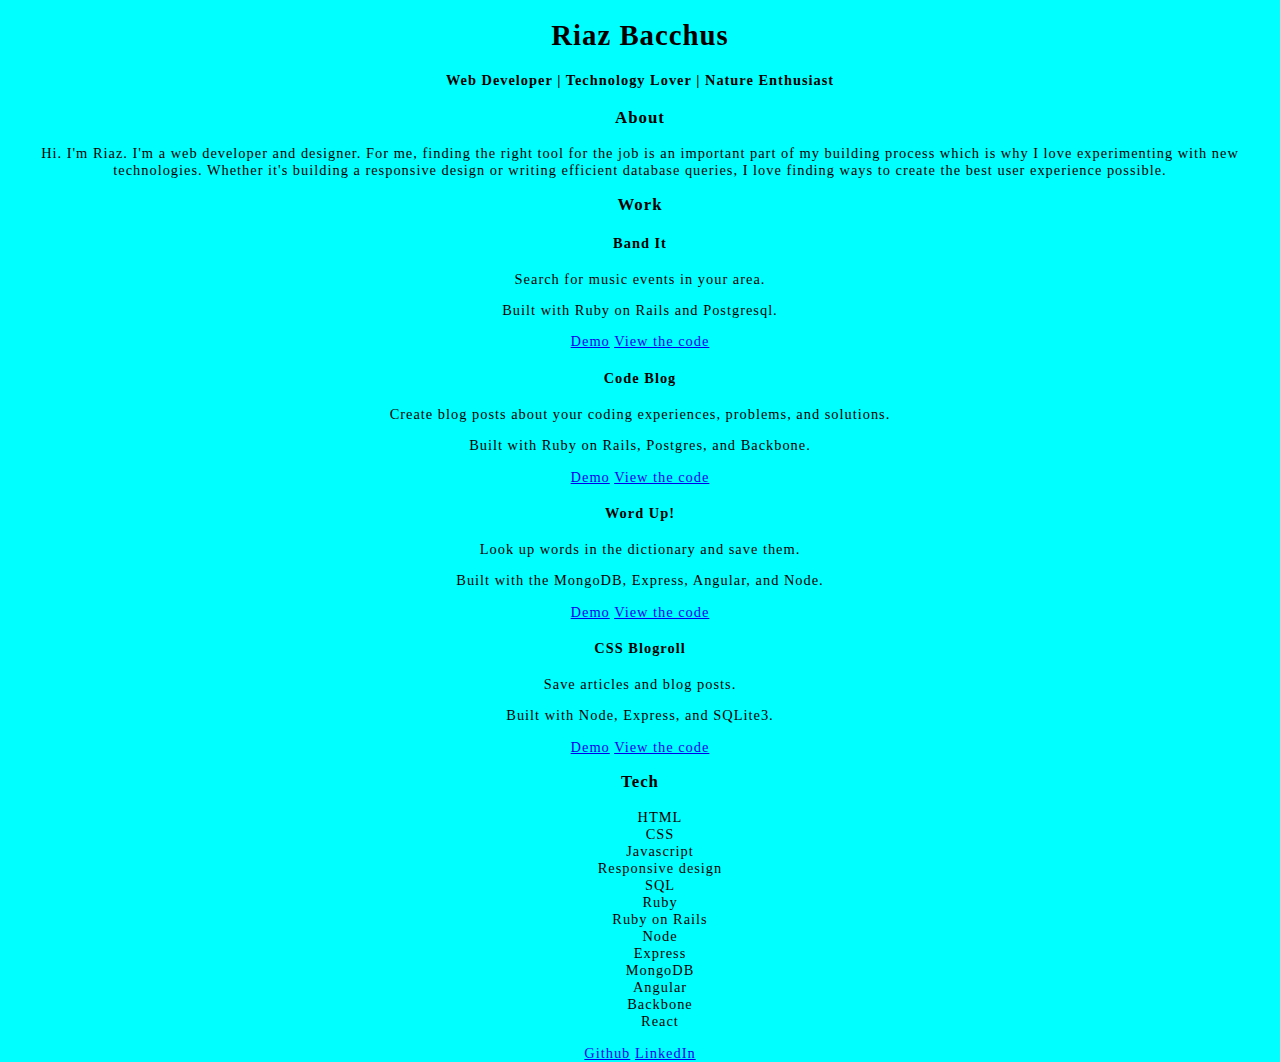
==== designs/001/index.html @ 8b8bde35 "added assets and style folders, added media queries and some basic styling" ====
<!DOCTYPE html>
<html lang="en">
<head>
	<meta charset="UTF-8">
	<meta name="viewport" content="width=device-width, initial-scale=1">
<!-- 	<link rel="stylesheet" media="(max-width: 640px)" href="./styles/max-640px.css">
	<link rel="stylesheet" media="(max-width: 640px)" href="./styles/min-640px.css"> -->
	<link rel="stylesheet" href="./styles/style.css">
	<script type="text/javascript" src="./script.js"></script>
	<title>Riaz Bacchus Portfolio</title>
</head>
<body>
	<div class="container">
		<div class="headline">
			<header>
				<h1>Riaz Bacchus</h1>
				<h4>Web Developer | Technology Lover | Nature Enthusiast</h2>
			</header>
		</div>
		<div class="about">
			<h3>About</h3>
			<p> Hi. I'm Riaz. I'm a web developer and designer. For me, finding the right tool for the job is an important part of my building process which is why I love experimenting with new technologies. Whether it's building a responsive design or writing efficient database queries, I love finding ways to create the best user experience possible. </p>
		</div>
		<div class="work">
			<h3>Work</h3>
			<div class="projects">
				<article>
					<div class="description">
						<h4>Band It</h4>
						<p>Search for music events in your area.</p>
						<p>Built with Ruby on Rails and Postgresql.</p>
						<a href="https://quiet-ridge-3116.herokuapp.com/">Demo</a>
						<a href="https://github.com/Yoreee/Band-It">View the code</a>
					</div>
				</article>

				<article>
					<div class="description">
						<h4>Code Blog</h4>
						<p>Create blog posts about your coding experiences, problems, and solutions.</p>
						<p>Built with Ruby on Rails, Postgres, and Backbone.</p>
						<a href="https://sheltered-tor-2624.herokuapp.com/">Demo</a>
						<a href="https://github.com/Yoreee/codeblog">View the code</a>

					</div>
				</article>
				<article>
					<div class="description">
						<h4>Word Up!</h4>
						<p>Look up words in the dictionary and save them.</p>
						<p>Built with the MongoDB, Express, Angular, and Node.</p>
						<a href="http://104.131.6.177:3000/">Demo</a>
						<a href="https://github.com/Yoreee/dictionary">View the code</a>
					</div>
				</article>
				<article>
					<div class="description">
						<h4>CSS Blogroll</h4>
						<p>Save articles and blog posts.</p>
						<p>Built with Node, Express, and SQLite3.</p>
						<a href="http://159.203.93.213:3000/">Demo</a>
						<a href="https://github.com/Yoreee/css_blogroll">View the code</a>
					</div>
				</article>
			</div>

			<div class="tech">
				<h3>Tech</h3>
				<ul>
					<li>HTML</li>
					<li>CSS</li>
					<li>Javascript</li>
					<li>Responsive design</li>
					<li>SQL</li>
					<li>Ruby</li>
					<li>Ruby on Rails</li>
					<li>Node</li>
					<li>Express</li>
					<li>MongoDB</li>
					<li>Angular</li>
					<li>Backbone</li>
					<li>React</li>
				</ul>
			</div>

			<div class="contact">
				<div class="links">
					<a href="https://github.com/yoreee" class="github">Github</a>
					<a href="www.linkedin.com/yoreee">LinkedIn</a>
				</div>
			</div>
		</div>
	</div>
</body>
</html>
---- designs/001/styles/max-640px.css ----
@media (max-width: 600px) {
	body {
		
	}

	div.container {
		width: 100%;
	}

	div.headline {
	}
}
---- designs/001/styles/min-640px.css ----
@media (min-width: 601px) {
	body {

	}
}
---- designs/001/styles/style.css ----
body {
	margin: 0;
	font-size: .9em;
	text-align: center;
	letter-spacing: 1px;
}

li {
	list-style: none;
}

@media only screen and (max-width: 600px) {
	body {
		background-color: fuchsia;
	}

	.description > h4 {
		text-align: left;
	}
}

@media only screen and (min-width: 601px) {
	body {
		background-color: cyan;
	}
}
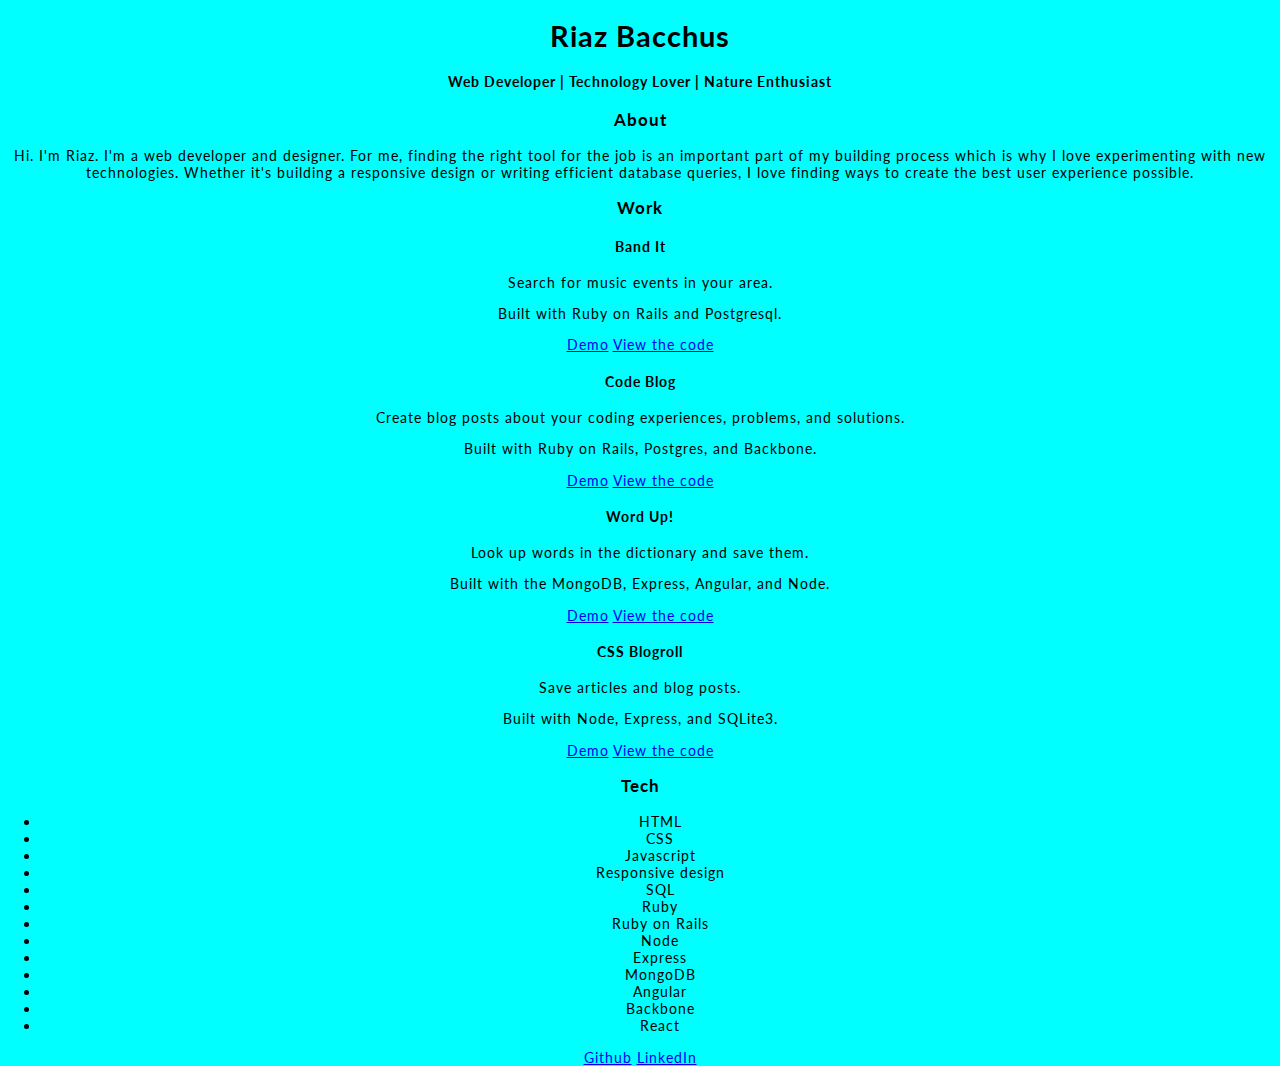
==== commit 28570028: "edit styling, added font, centered and added padding" ====
--- a/designs/001/index.html
+++ b/designs/001/index.html
@@ -3,6 +3,7 @@
 <head>
 	<meta charset="UTF-8">
 	<meta name="viewport" content="width=device-width, initial-scale=1">
+	<link href='https://fonts.googleapis.com/css?family=Lato' rel='stylesheet' type='text/css'>
 <!-- 	<link rel="stylesheet" media="(max-width: 640px)" href="./styles/max-640px.css">
 	<link rel="stylesheet" media="(max-width: 640px)" href="./styles/min-640px.css"> -->
 	<link rel="stylesheet" href="./styles/style.css">
--- a/designs/001/styles/style.css
+++ b/designs/001/styles/style.css
@@ -3,19 +3,45 @@
 	font-size: .9em;
 	text-align: center;
 	letter-spacing: 1px;
+	font-family: 'Lato', sans-serif;
 }
 
-li {
-	list-style: none;
-}
+
 
 @media only screen and (max-width: 600px) {
 	body {
-		background-color: fuchsia;
+		background-color: white;
 	}
 
 	.description > h4 {
 		text-align: left;
+		padding-left: 30px;
+	}
+
+	.description > p {
+		text-align: left;
+		padding-left: 30px;
+	}
+
+	.about > p {
+		font-size: 18px;
+		text-align: justify;
+		line-height: 1.4em;
+		vertical-align: top;
+		padding: 0 30px 0 30px;
+	}
+
+	.container {
+		padding: 50px 0 50px 0;
+	}
+
+	ul {
+		list-style: none;
+		padding-left: 0;
+	}
+
+	.tech > h3 {
+		
 	}
 }
 
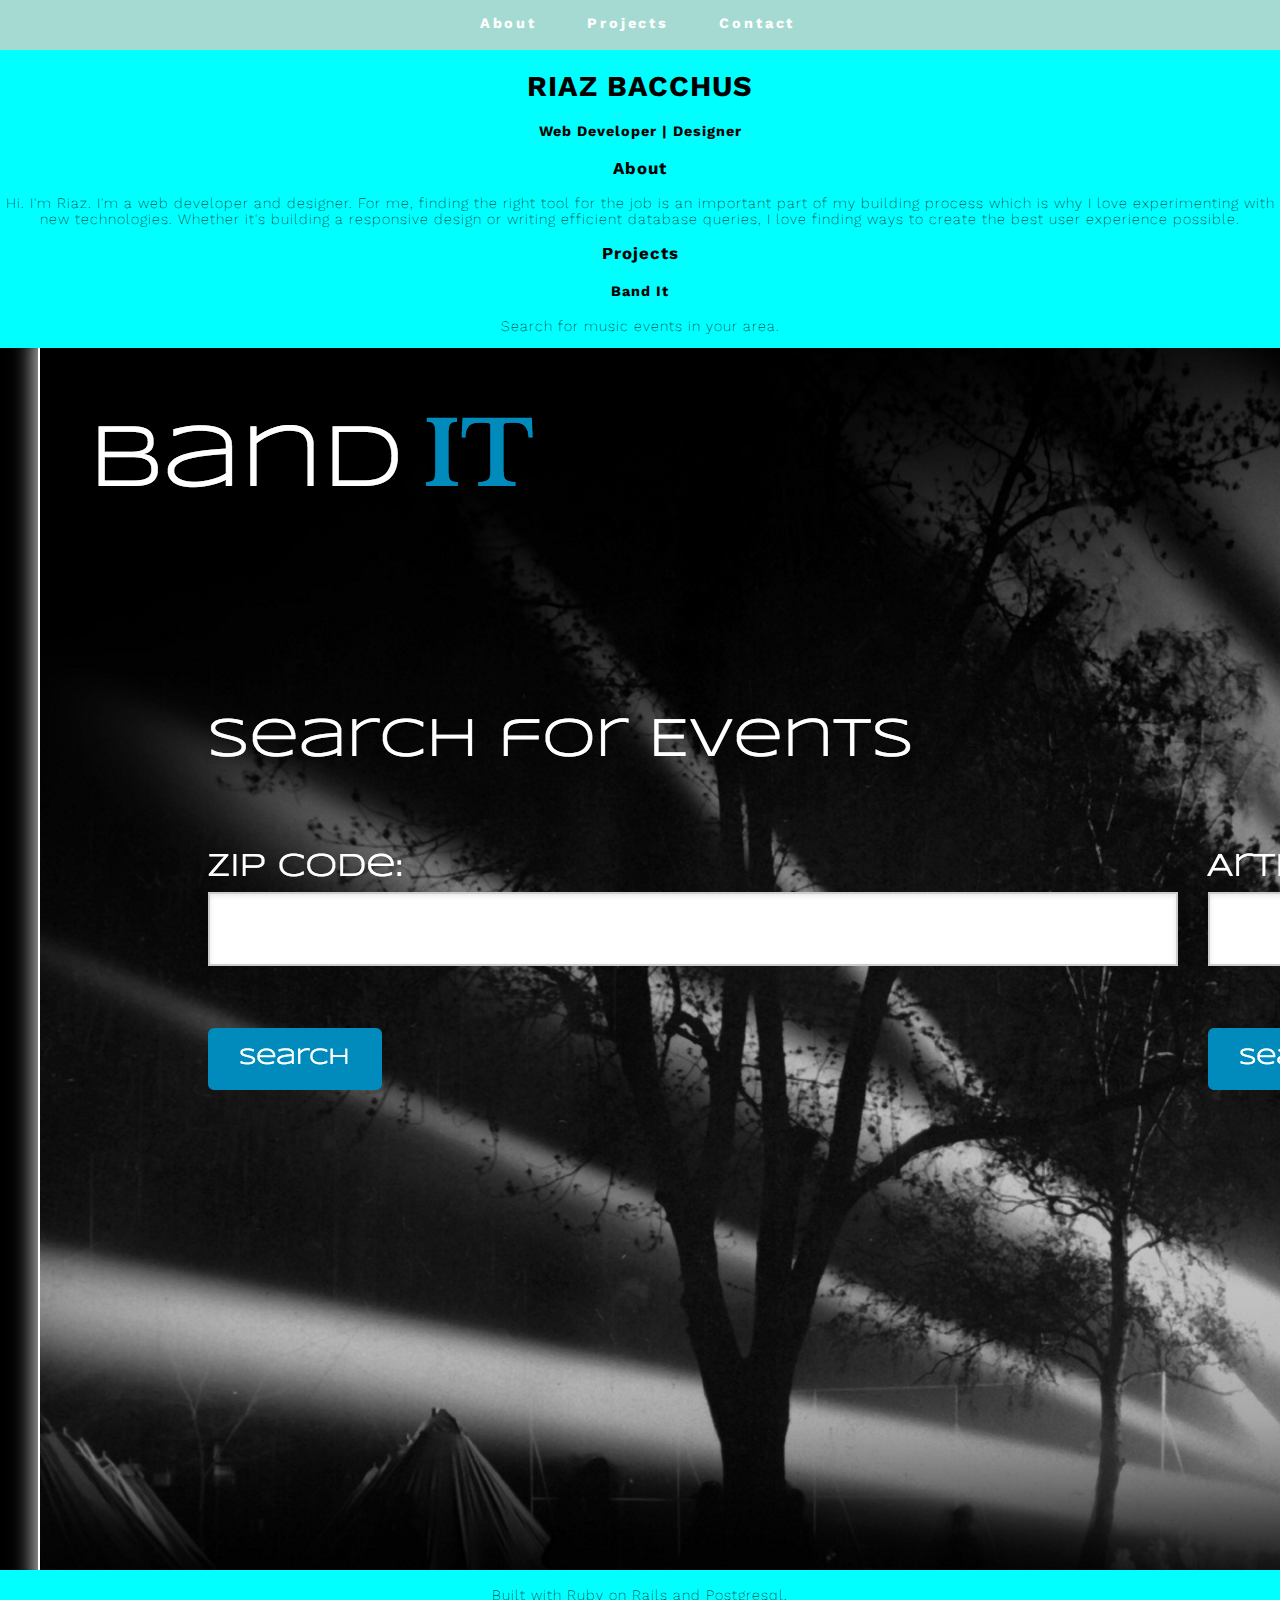
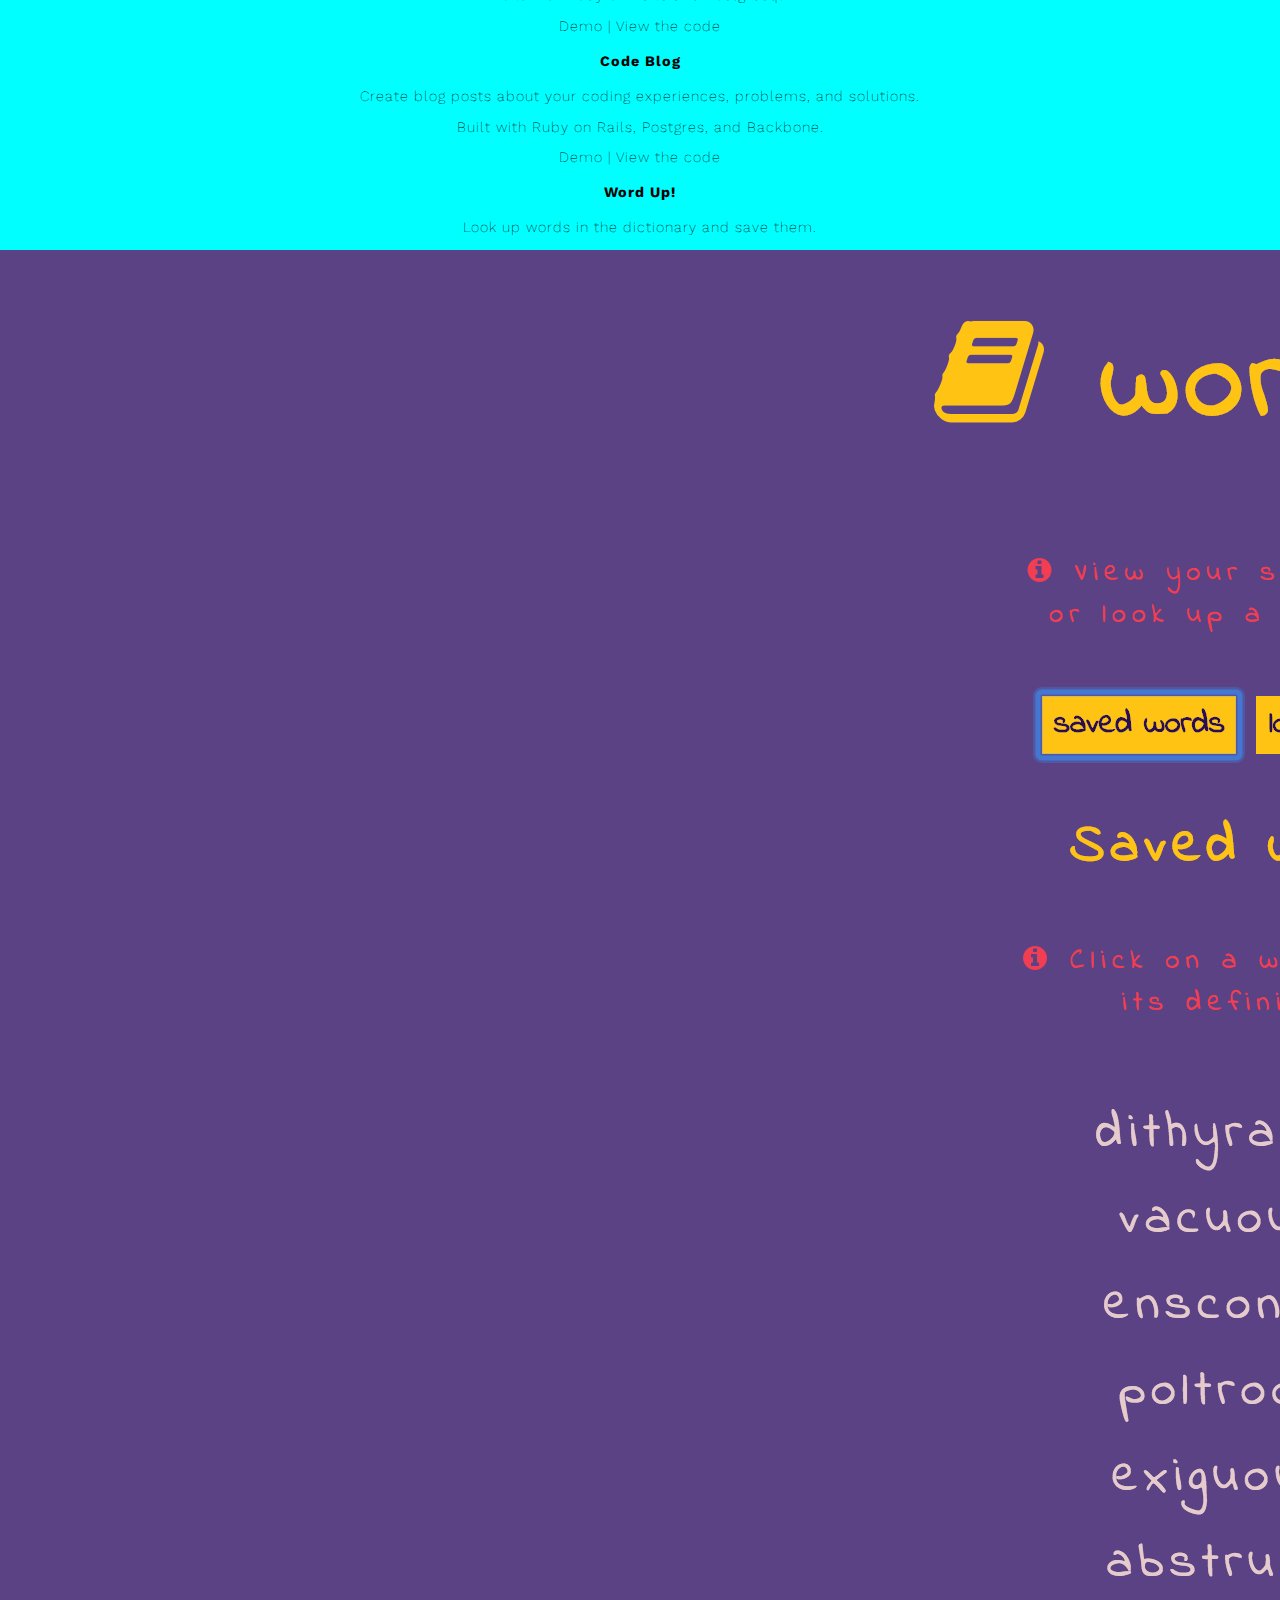
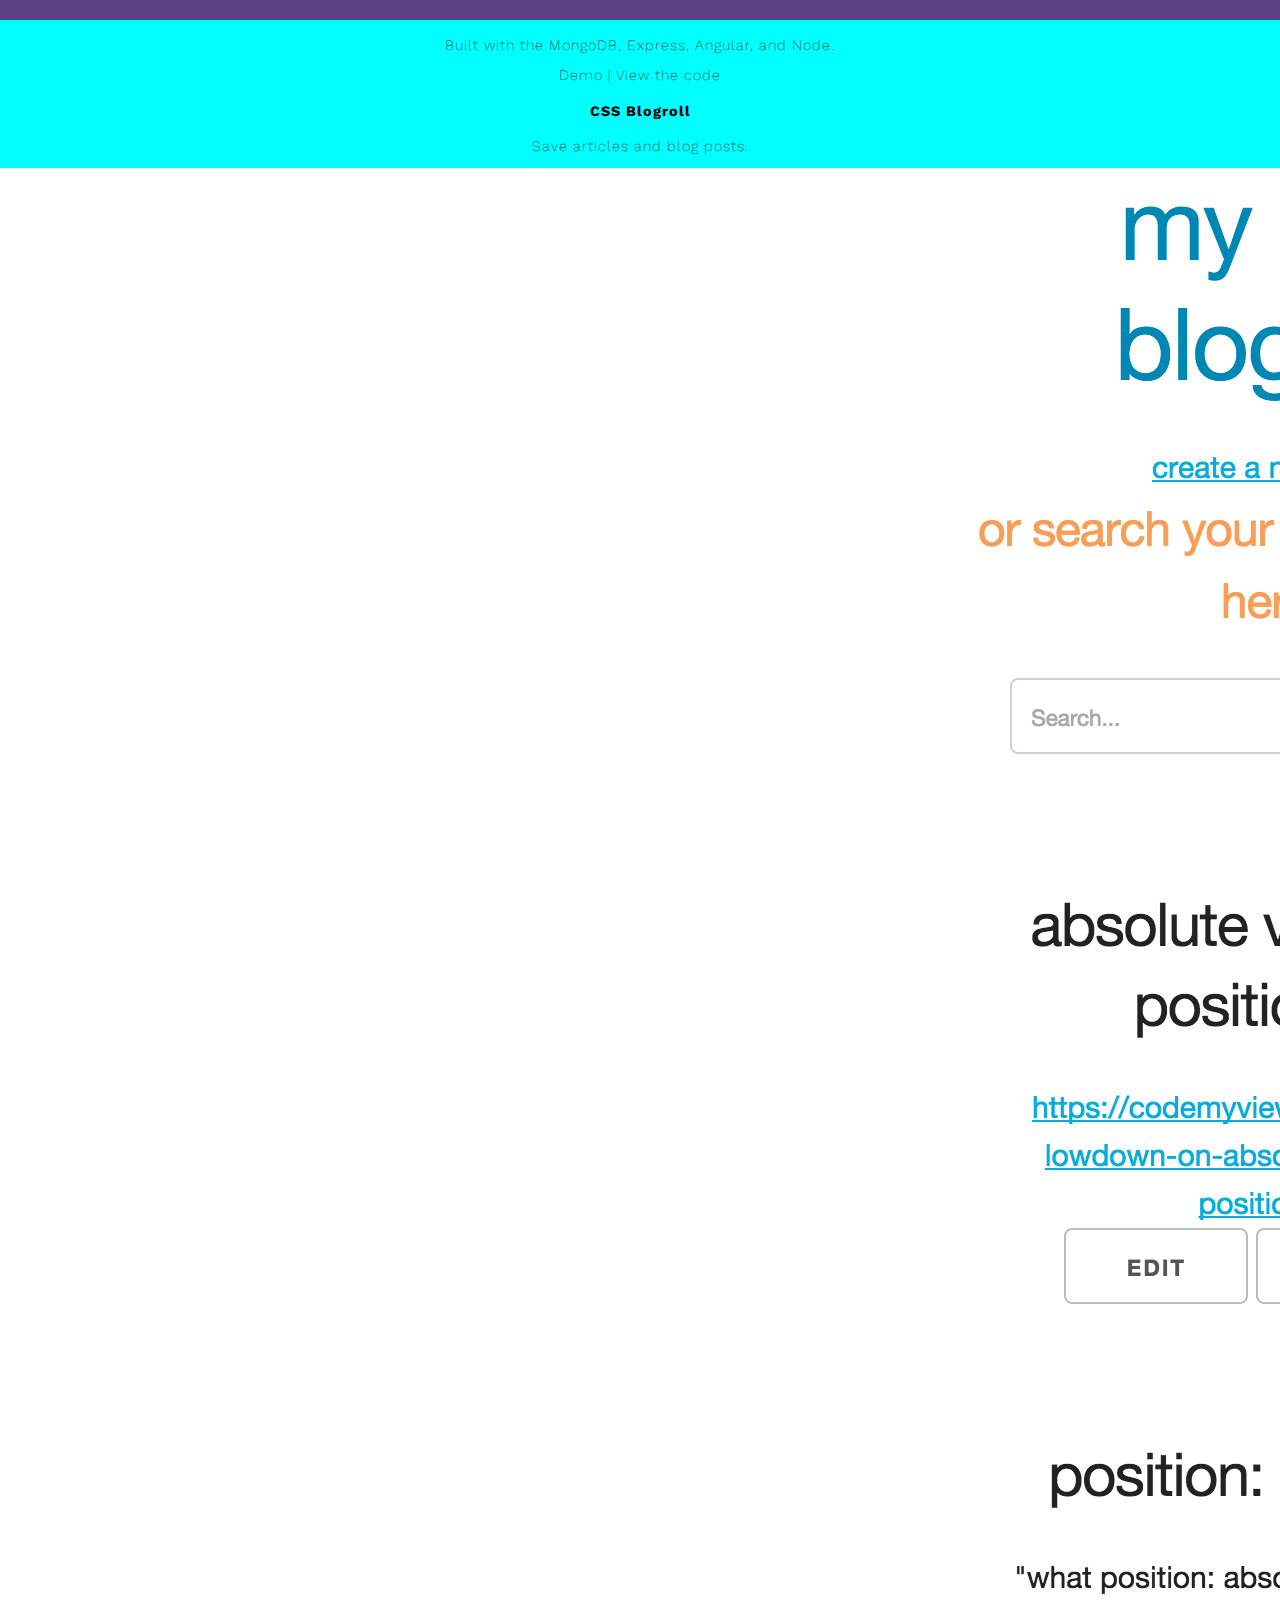
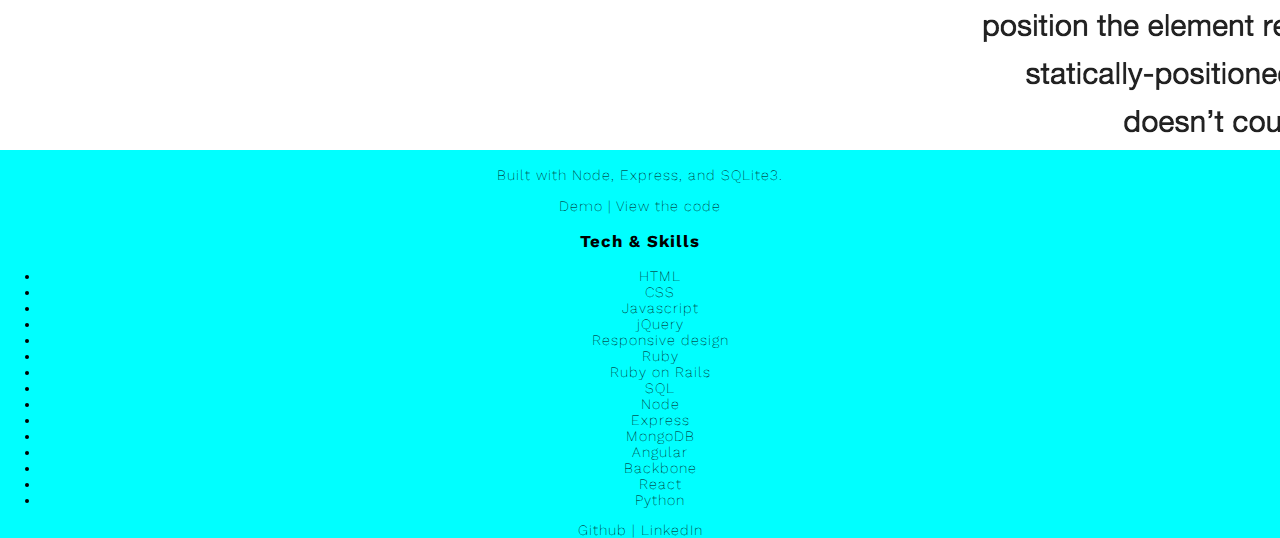
==== commit 8ea785ef: "added assets, changed mobile design" ====
--- a/designs/001/index.html
+++ b/designs/001/index.html
@@ -4,6 +4,9 @@
 	<meta charset="UTF-8">
 	<meta name="viewport" content="width=device-width, initial-scale=1">
 	<link href='https://fonts.googleapis.com/css?family=Lato' rel='stylesheet' type='text/css'>
+	<link href='https://fonts.googleapis.com/css?family=Marvel' rel='stylesheet' type='text/css'>
+	<link href='https://fonts.googleapis.com/css?family=Work+Sans:300,100,200,400,500,600,700,800,900' rel='stylesheet' type='text/css'>
+	<link href='https://fonts.googleapis.com/css?family=Bowlby+One' rel='stylesheet' type='text/css'>
 <!-- 	<link rel="stylesheet" media="(max-width: 640px)" href="./styles/max-640px.css">
 	<link rel="stylesheet" media="(max-width: 640px)" href="./styles/min-640px.css"> -->
 	<link rel="stylesheet" href="./styles/style.css">
@@ -12,83 +15,117 @@
 </head>
 <body>
 	<div class="container">
+		<div class="nav">
+			<ul>
+				<li><a class="about-color" href="#about">About</a></li>
+				<li><a href="#projects">Projects</a></li>
+				<li><a class="contact-color" href="#contact">Contact</a></li>
+			</ul>
+		</div>
+
 		<div class="headline">
 			<header>
-				<h1>Riaz Bacchus</h1>
-				<h4>Web Developer | Technology Lover | Nature Enthusiast</h2>
+				<h1>RIAZ BACCHUS</h1>
+				<h4 class="big-font">Web Developer | Designer</h2>
 			</header>
 		</div>
-		<div class="about">
-			<h3>About</h3>
+
+		<div class="about top-pad">
+			<a name="about"></a>
+			<h3 class="about-color">About</h3>
 			<p> Hi. I'm Riaz. I'm a web developer and designer. For me, finding the right tool for the job is an important part of my building process which is why I love experimenting with new technologies. Whether it's building a responsive design or writing efficient database queries, I love finding ways to create the best user experience possible. </p>
 		</div>
+
 		<div class="work">
-			<h3>Work</h3>
+			<a name="projects"></a>
+			<h3>Projects</h3>
 			<div class="projects">
 				<article>
 					<div class="description">
-						<h4>Band It</h4>
+						<h4 class="project-title">Band It</h4>
 						<p>Search for music events in your area.</p>
+						<img src="./assets/band-it.png" alt="">
 						<p>Built with Ruby on Rails and Postgresql.</p>
-						<a href="https://quiet-ridge-3116.herokuapp.com/">Demo</a>
-						<a href="https://github.com/Yoreee/Band-It">View the code</a>
+						<div class="link-bar">
+							<a href="https://quiet-ridge-3116.herokuapp.com/">Demo</a>
+							<span>|</span>
+							<a href="https://github.com/Yoreee/Band-It">View the code</a>
+							
+						</div>
 					</div>
 				</article>
 
 				<article>
 					<div class="description">
-						<h4>Code Blog</h4>
+						<h4 class="project-title">Code Blog</h4>
 						<p>Create blog posts about your coding experiences, problems, and solutions.</p>
 						<p>Built with Ruby on Rails, Postgres, and Backbone.</p>
-						<a href="https://sheltered-tor-2624.herokuapp.com/">Demo</a>
-						<a href="https://github.com/Yoreee/codeblog">View the code</a>
+						<div class="link-bar">
+							<a href="https://sheltered-tor-2624.herokuapp.com/">Demo</a>
+							<span>|</span>
+							<a href="https://github.com/Yoreee/codeblog">View the code</a>
+							
+						</div>
 
 					</div>
 				</article>
 				<article>
 					<div class="description">
-						<h4>Word Up!</h4>
+						<h4 class="project-title">Word Up!</h4>
 						<p>Look up words in the dictionary and save them.</p>
+						<img src="./assets/word-up.png" alt="">
 						<p>Built with the MongoDB, Express, Angular, and Node.</p>
-						<a href="http://104.131.6.177:3000/">Demo</a>
-						<a href="https://github.com/Yoreee/dictionary">View the code</a>
+						<div class="link-bar">
+							<a href="http://104.131.6.177:3000/">Demo</a>
+							<span>|</span>
+							<a href="https://github.com/Yoreee/dictionary">View the code</a>
+						</div>
 					</div>
 				</article>
 				<article>
 					<div class="description">
-						<h4>CSS Blogroll</h4>
+						<h4 class="project-title">CSS Blogroll</h4>
 						<p>Save articles and blog posts.</p>
+						<img src="./assets/css-blog.png" alt="">
 						<p>Built with Node, Express, and SQLite3.</p>
-						<a href="http://159.203.93.213:3000/">Demo</a>
-						<a href="https://github.com/Yoreee/css_blogroll">View the code</a>
+						<div class="link-bar link-pad">
+							<a class="link-pad" href="http://159.203.93.213:3000/">Demo</a>
+							<span>|</span>
+							<a class="link-pad" href="https://github.com/Yoreee/css_blogroll">View the code</a>
+							
+						</div>
 					</div>
 				</article>
 			</div>
+		</div>
 
-			<div class="tech">
-				<h3>Tech</h3>
-				<ul>
-					<li>HTML</li>
-					<li>CSS</li>
-					<li>Javascript</li>
-					<li>Responsive design</li>
-					<li>SQL</li>
-					<li>Ruby</li>
-					<li>Ruby on Rails</li>
-					<li>Node</li>
-					<li>Express</li>
-					<li>MongoDB</li>
-					<li>Angular</li>
-					<li>Backbone</li>
-					<li>React</li>
-				</ul>
-			</div>
+		<div class="tech">
+			<h3>Tech & Skills</h3>
+			<ul>
+				<li>HTML</li>
+				<li>CSS</li>
+				<li>Javascript</li>
+				<li>jQuery</li>
+				<li>Responsive design</li>
+				<li>Ruby</li>
+				<li>Ruby on Rails</li>
+				<li>SQL</li>
+				<li>Node</li>
+				<li>Express</li>
+				<li>MongoDB</li>
+				<li>Angular</li>
+				<li>Backbone</li>
+				<li>React</li>
+				<li>Python</li>
+			</ul>
+		</div>
 
-			<div class="contact">
-				<div class="links">
-					<a href="https://github.com/yoreee" class="github">Github</a>
-					<a href="www.linkedin.com/yoreee">LinkedIn</a>
-				</div>
+		<div class="contact">
+			<a name="contact"></a>
+			<div class="links">
+				<a href="https://github.com/yoreee" class="github">Github</a>
+				<span class="contact-color">|</span>
+				<a href="www.linkedin.com/yoreee" class="linkedin">LinkedIn</a>
 			</div>
 		</div>
 	</div>
--- a/designs/001/styles/style.css
+++ b/designs/001/styles/style.css
@@ -1,11 +1,46 @@
 body {
 	margin: 0;
+	padding: 0;
 	font-size: .9em;
 	text-align: center;
 	letter-spacing: 1px;
-	font-family: 'Lato', sans-serif;
+	/*font-family: 'Lato', sans-serif;*/
+	font-family: 'Work Sans', sans-serif;
+	font-weight: 200;
 }
 
+.headline {
+}
+
+.nav {
+	background-color: rgb(164, 218, 210);
+	height: 50px;
+}
+
+.nav > ul > li {
+	display: inline-block;
+	color: white;
+	padding: 15px 25px 0 20px;
+	font-weight: 700;
+	letter-spacing: .2em;
+}
+
+.nav > ul {
+	margin: 0;
+	padding: 0;
+}
+
+a {
+	/*padding: 0 5px 0 5px;*/
+	text-decoration: none;
+	color: inherit;
+	transition: color 0.3s linear 0s;
+
+}
+
+a:hover {
+	color: rgb(244, 121, 50);
+}
 
 
 @media only screen and (max-width: 600px) {
@@ -20,19 +55,43 @@
 
 	.description > p {
 		text-align: left;
-		padding-left: 30px;
+		padding: 0 10px 0 30px;
 	}
 
 	.about > p {
-		font-size: 18px;
+		font-size: 1.3em;
 		text-align: justify;
 		line-height: 1.4em;
 		vertical-align: top;
 		padding: 0 30px 0 30px;
 	}
 
+	.about {
+		padding: 100px 0 100px 0;
+	}
+	
+	.contact {
+		font-size: 3em;
+		margin: 100px 0 50px 0;
+		color: white;
+		background-color: rgb(164, 218, 210);
+	}
+	.tech {
+		padding: 50px 0 50px 0;
+	}
+	
+	.tech > ul {
+		font-size: 1.5em;
+	}
+	.work {
+		padding: 50px 0 100px 0;
+	}
+	
+	article {
+		padding: 50px 0 0 0;
+	}
 	.container {
-		padding: 50px 0 50px 0;
+		padding: 0 0 50px 0;
 	}
 
 	ul {
@@ -40,8 +99,59 @@
 		padding-left: 0;
 	}
 
-	.tech > h3 {
-		
+	h3 {
+		font-size: 3em;
+		/*font-family: 'Bowlby One', cursive;*/
+		font-family: 'Marvel', sans-serif;
+
+		text-decoration: underline;
+	}
+
+	h1 {
+		font-size: 2.3em;
+	}
+
+	.big-font {
+		font-size: 1.5em;
+		font-weight: 200;
+	}
+
+	.project-title {
+		font-size: 1.3em;
+	}
+
+	img {
+		width: 100%;
+	}
+
+	.headline {
+		width: 80%;
+		margin: 0 auto;
+		padding: 180px 0 140px 0;
+		color: white;
+		overflow: visible;
+	}
+
+	.headline > header > h1 {
+		font-size: 60px;
+		font-weight: 200;
+	}
+
+	header {
+		background-color: rgb(255, 90, 90);
+		padding: 10px 15px 10px 15px;
+	}
+
+	.link-bar {
+		/*background-color: black;*/
+		background-color: rgb(164, 218, 210);
+		margin: 70px 0 0 0;
+		color: white;
+		font-size: 2em;
+	}
+
+	.link-pad {
+		padding: 0 10px 0 10px;
 	}
 }
 
@@ -49,4 +159,6 @@
 	body {
 		background-color: cyan;
 	}
+
+
 }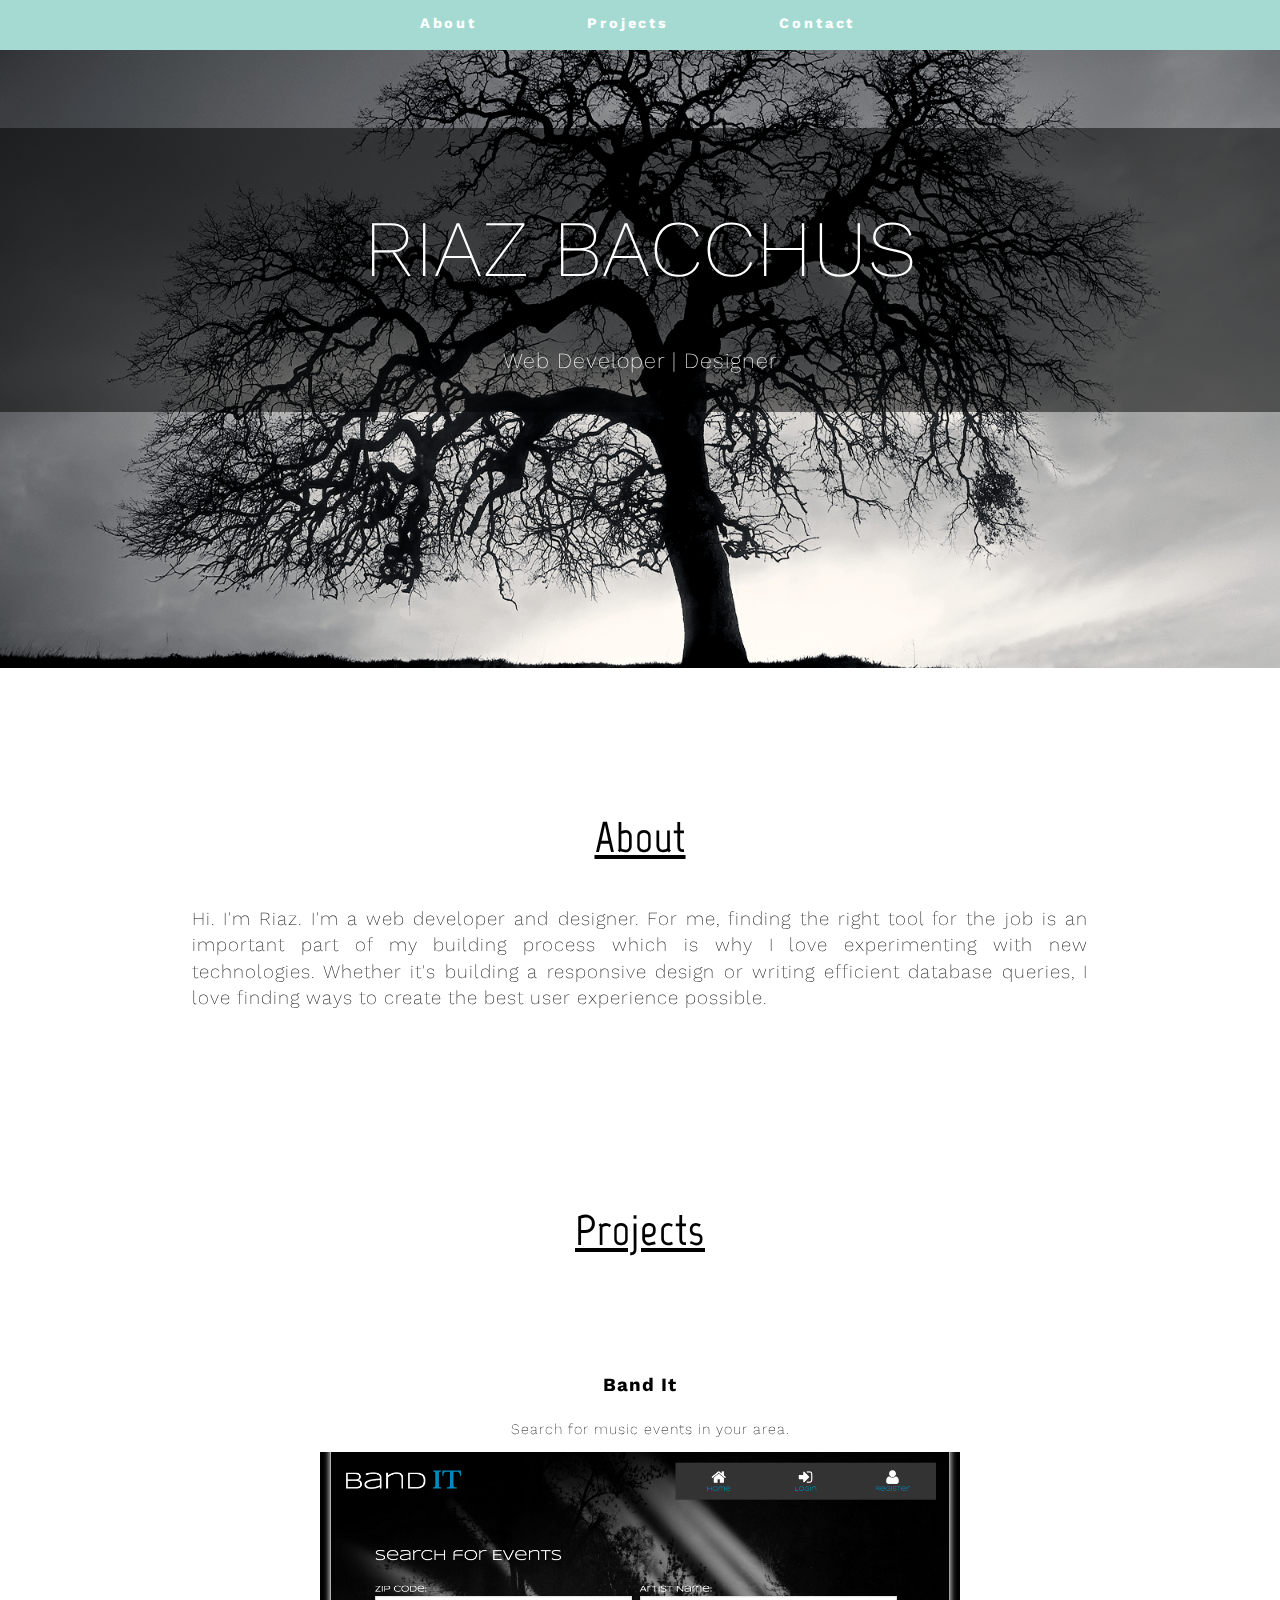
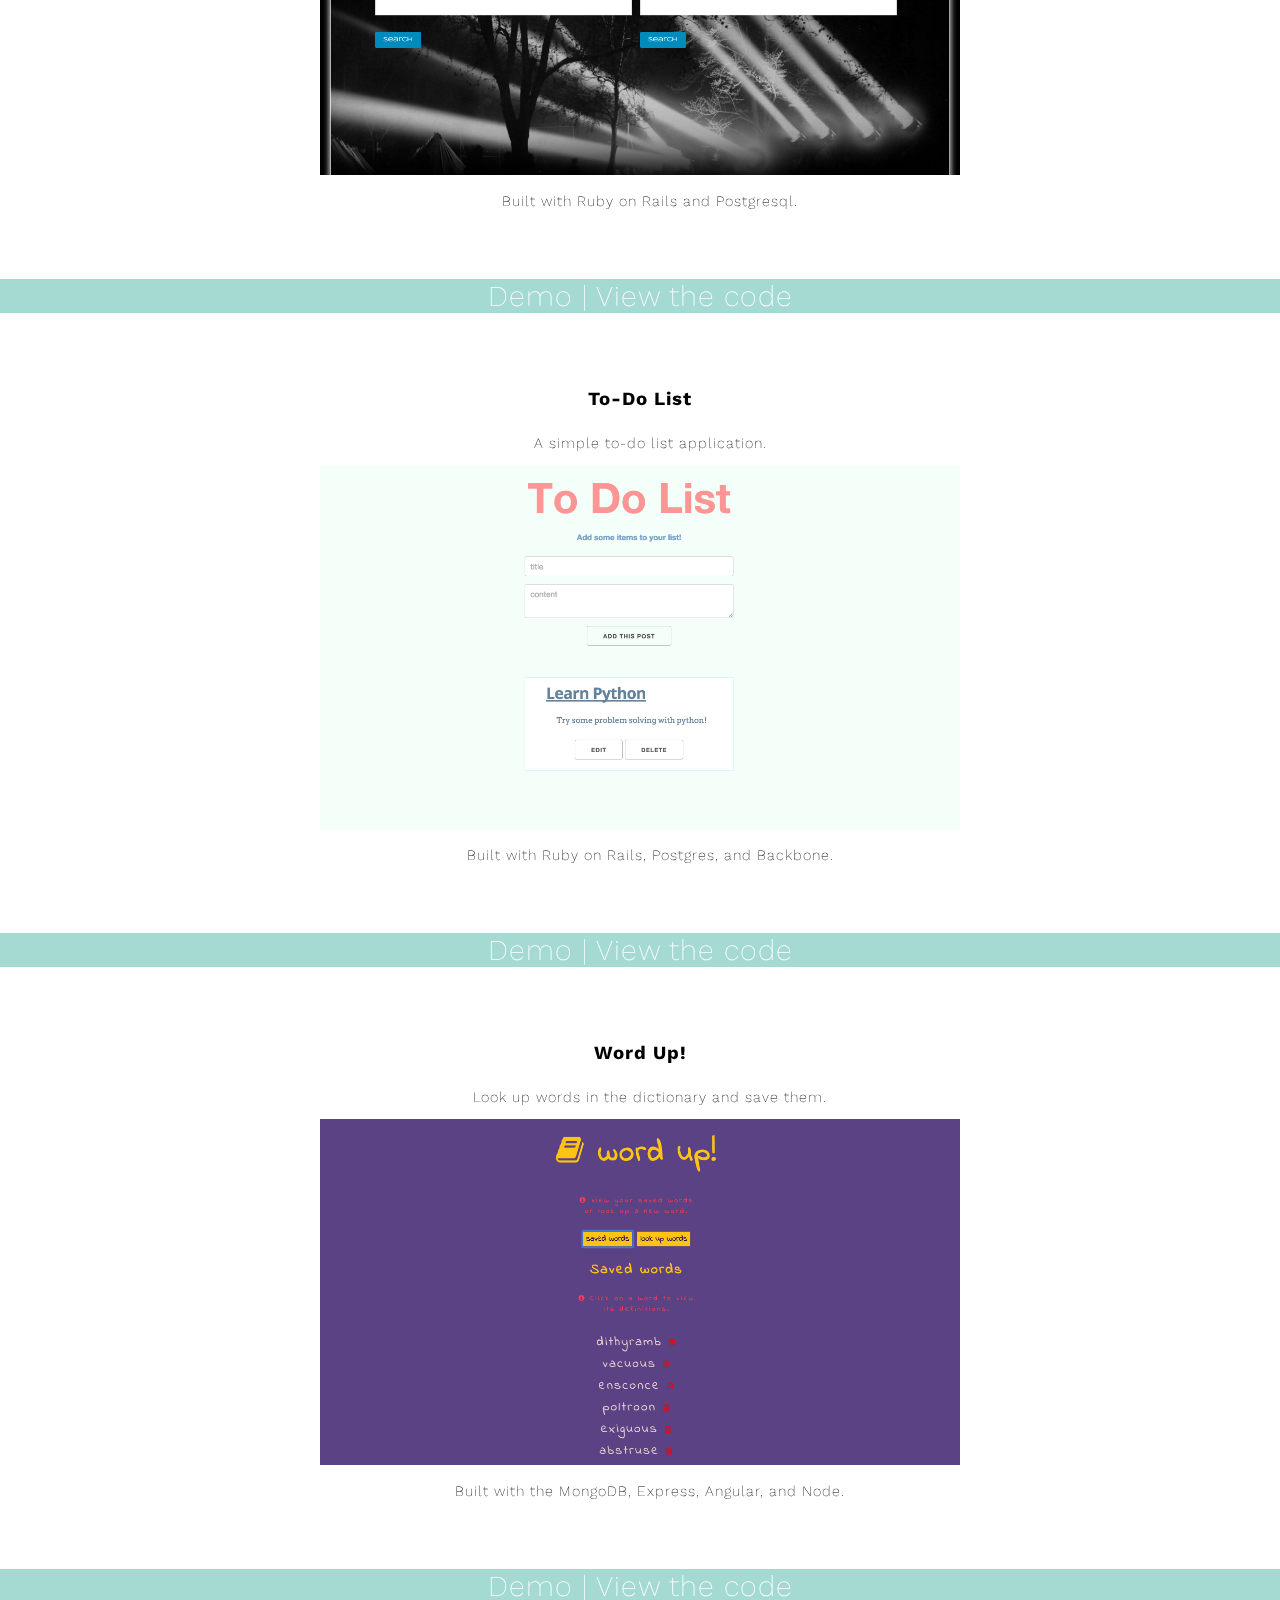
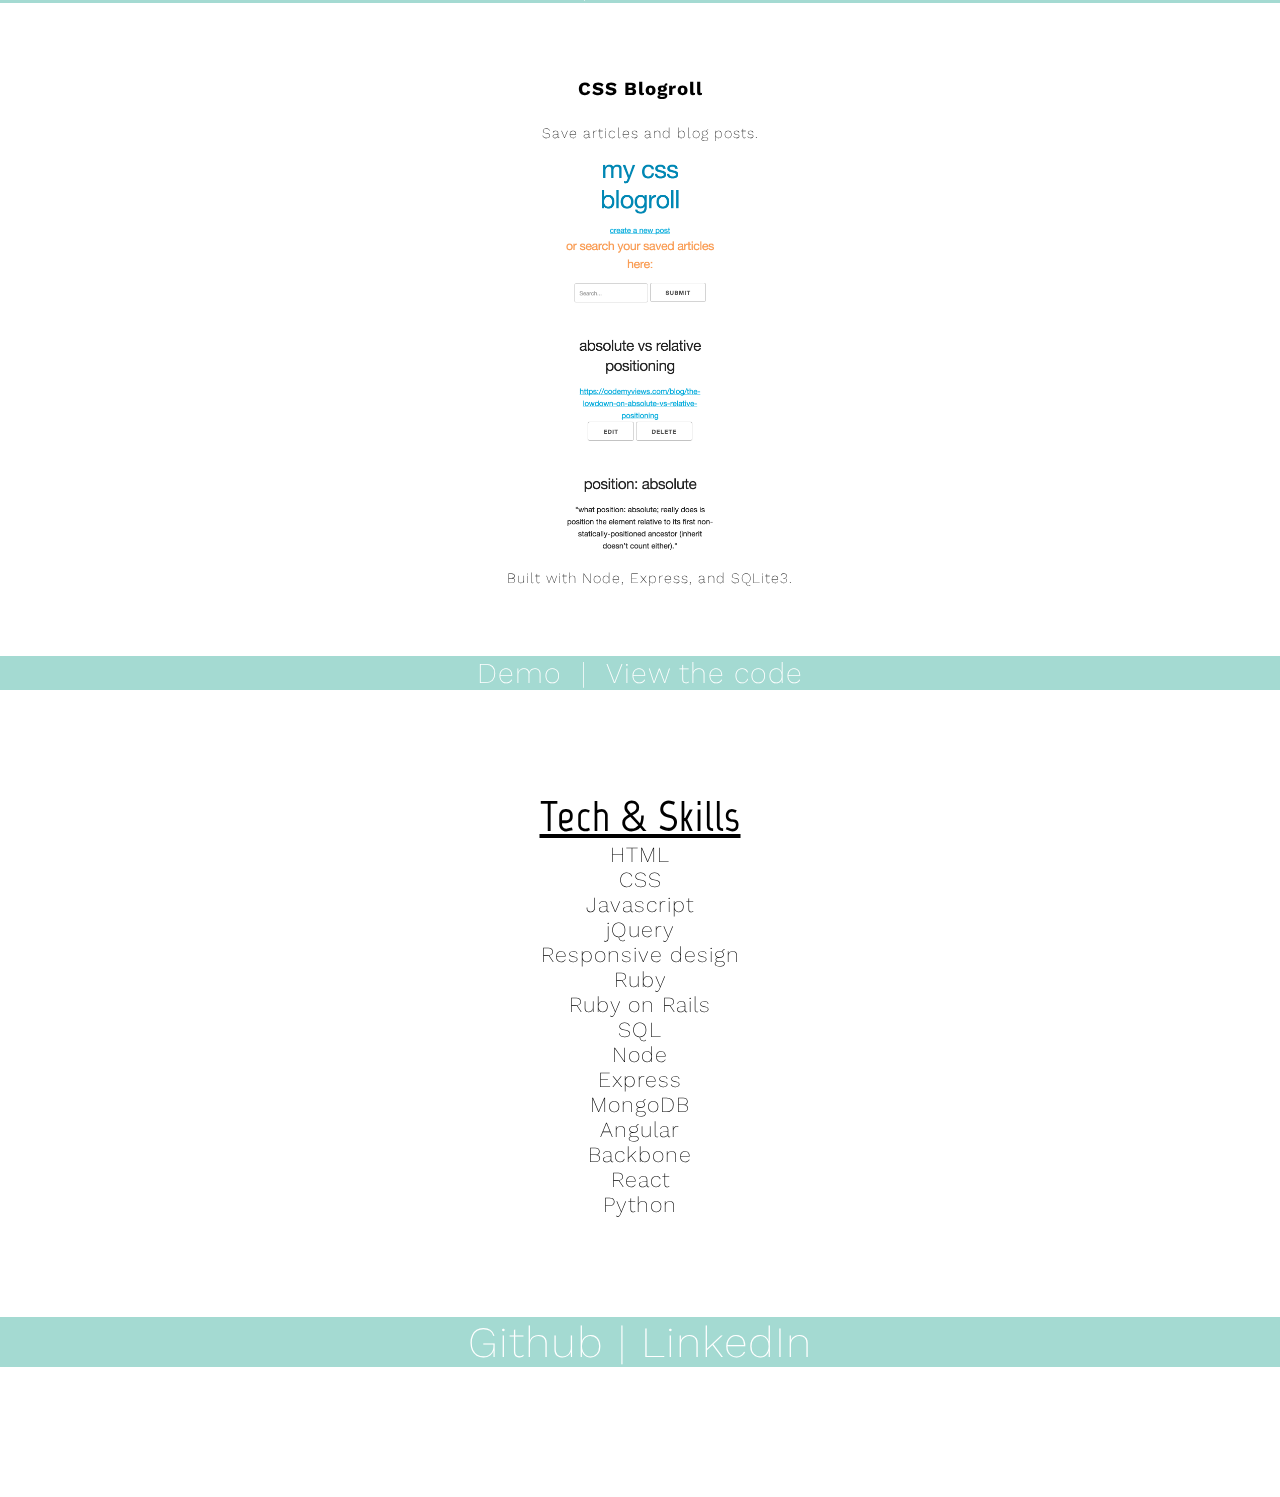
==== commit 6e962573: "added image" ====
--- a/designs/001/index.html
+++ b/designs/001/index.html
@@ -6,7 +6,9 @@
 	<link href='https://fonts.googleapis.com/css?family=Lato' rel='stylesheet' type='text/css'>
 	<link href='https://fonts.googleapis.com/css?family=Marvel' rel='stylesheet' type='text/css'>
 	<link href='https://fonts.googleapis.com/css?family=Work+Sans:300,100,200,400,500,600,700,800,900' rel='stylesheet' type='text/css'>
-	<link href='https://fonts.googleapis.com/css?family=Bowlby+One' rel='stylesheet' type='text/css'>
+	<script src="https://ajax.googleapis.com/ajax/libs/jquery/1.11.0/jquery.min.js"></script>
+	<script src="/path/to/parallax.js"></script>
+
 <!-- 	<link rel="stylesheet" media="(max-width: 640px)" href="./styles/max-640px.css">
 	<link rel="stylesheet" media="(max-width: 640px)" href="./styles/min-640px.css"> -->
 	<link rel="stylesheet" href="./styles/style.css">
@@ -14,21 +16,34 @@
 	<title>Riaz Bacchus Portfolio</title>
 </head>
 <body>
+
+	<div class="nav">
+		<ul>
+			<li><a class="about-color" href="#about">About</a></li>
+			<li><a href="#projects">Projects</a></li>
+			<li><a class="contact-color" href="#contact">Contact</a></li>
+		</ul>
+	</div>
+
+
+	<div class="background-image">
+
+			<img class="image" src="./assets/tree.png">
+
+	</div>
+
+
+
+
 	<div class="container">
-		<div class="nav">
-			<ul>
-				<li><a class="about-color" href="#about">About</a></li>
-				<li><a href="#projects">Projects</a></li>
-				<li><a class="contact-color" href="#contact">Contact</a></li>
-			</ul>
-		</div>
-
 		<div class="headline">
 			<header>
 				<h1>RIAZ BACCHUS</h1>
 				<h4 class="big-font">Web Developer | Designer</h2>
 			</header>
 		</div>
+
+
 
 		<div class="about top-pad">
 			<a name="about"></a>
@@ -57,8 +72,9 @@
 
 				<article>
 					<div class="description">
-						<h4 class="project-title">Code Blog</h4>
-						<p>Create blog posts about your coding experiences, problems, and solutions.</p>
+						<h4 class="project-title">To-Do List</h4>
+						<p>A simple to-do list application.</p>
+						<img src="./assets/to-do.png" alt="">
 						<p>Built with Ruby on Rails, Postgres, and Backbone.</p>
 						<div class="link-bar">
 							<a href="https://sheltered-tor-2624.herokuapp.com/">Demo</a>
--- a/designs/001/styles/style.css
+++ b/designs/001/styles/style.css
@@ -15,15 +15,12 @@
 .nav {
 	background-color: rgb(164, 218, 210);
 	height: 50px;
-}
-
-.nav > ul > li {
-	display: inline-block;
-	color: white;
-	padding: 15px 25px 0 20px;
-	font-weight: 700;
-	letter-spacing: .2em;
-}
+	position: fixed;
+	width: 100%;
+	z-index: 3;
+}
+
+
 
 .nav > ul {
 	margin: 0;
@@ -40,12 +37,21 @@
 
 a:hover {
 	color: rgb(244, 121, 50);
+	text-decoration: underline;
 }
 
 
 @media only screen and (max-width: 600px) {
 	body {
 		background-color: white;
+	}
+	
+	.nav > ul > li {
+		display: inline-block;
+		color: white;
+		padding: 15px 25px 0 20px;
+		font-weight: 700;
+		letter-spacing: .2em;
 	}
 
 	.description > h4 {
@@ -155,10 +161,194 @@
 	}
 }
 
+
+
+
+
+
+
+
+
+
+/*------------------------------------------------*/
+/*---------------------BIG SCREEN-----------------*/
+/*------------------------------------------------*/
+
+
+
+
 @media only screen and (min-width: 601px) {
 	body {
-		background-color: cyan;
-	}
-
+		background-color: black;
+		position: relative;
+
+	}
+	
+	.nav > ul > li {
+		display: inline-block;
+		color: white;
+		padding: 15px 55px 0 50px;
+		font-weight: 700;
+		letter-spacing: .2em;
+	}
+	.background-image {
+		z-index: -100;
+		position: absolute;
+		/*width: 100%;*/
+		display: block;
+		/*visibility: visible;*/
+		margin: 0 auto;
+		/*text-align: center;*/
+		/*overflow: hidden;*/
+
+	}
+	
+	.image {
+		background-color: black;
+		/*min-width: 100%;*/
+		/*min-height: 100%;*/
+		position: fixed;
+		width: 100%;
+		/*height: 100%;*/
+		/*min-height: 28.5rem;*/
+		top: -260px;
+		/*left: -50%;
+		/*overflow: auto;*/
+	}
+
+	.headline {
+		width: 100%;
+		margin: 0 auto;
+		padding: 10% 0 20% 0;
+		color: white;
+		overflow: visible;
+		background-color: transparent;
+		z-index: 1;
+	}
+
+	.headline > header > h1 {
+		font-size: 80px;
+		font-weight: 200;
+	}
+	
+
+
+	header {
+		background-color: rgba(0, 0, 0, 0.5);
+		padding: 20px 15px 10px 15px;
+		height: auto;
+	}
+
+	.description > h4 {
+		text-align: center;
+		/*padding-left: 30px;*/
+	}
+
+	.description > p {
+		text-align: center;
+		padding: 0 10px 0 30px;
+	}
+
+	.description > img {
+		width: 50%;
+	}
+
+	.about > p {
+		font-size: 1.3em;
+		text-align: justify;
+		line-height: 1.4em;
+		vertical-align: top;
+		padding: 0 30px 0 30px;
+		width: 70%;
+		margin: 0 auto;
+	}
+
+	.about {
+		padding: 100px 0 100px 0;
+		z-index: 100;
+		background: white;
+
+	}
+
+	
+	.contact {
+		font-size: 3em;
+		/*margin: 100px 0 0px 0;*/
+		margin: 0;
+		padding: 0;
+		height: 180px;
+		color: white;
+		background-color: rgb(164, 218, 210);
+		background: white;
+	}
+	.tech {
+		/*padding: 50px 0 50px 0;*/
+		background: white;
+		margin: 0;
+		padding: 0;
+	}
+	
+	.tech > h3 {
+		margin: 0;
+		padding: 0;
+	}
+	.tech > ul {
+		font-size: 1.5em;
+		margin: 0;
+		padding: 0 0 100px 0;
+	}
+	.work {
+		padding: 50px 0 100px 0;
+		background: white;
+
+	}
+	
+	article {
+		padding: 50px 0 0 0;
+	}
+	.container {
+		/*padding: 0 0 50px 0;*/
+		position: relative;
+	}
+
+	ul {
+		list-style: none;
+		padding-left: 0;
+	}
+
+	h3 {
+		font-size: 3em;
+		font-family: 'Marvel', sans-serif;
+
+		text-decoration: underline;
+	}
+
+	h1 {
+		font-size: 2.3em;
+	}
+
+	.big-font {
+		font-size: 1.5em;
+		font-weight: 200;
+	}
+
+	.project-title {
+		font-size: 1.3em;
+	}
+
+	.link-bar {
+		background-color: rgb(164, 218, 210);
+		margin: 70px 0 0 0;
+		color: white;
+		font-size: 2em;
+	}
+
+	.link-pad {
+		padding: 0 10px 0 10px;
+	}
+	
+	.links {
+		background-color: rgb(164, 218, 210);
+	}
 
 }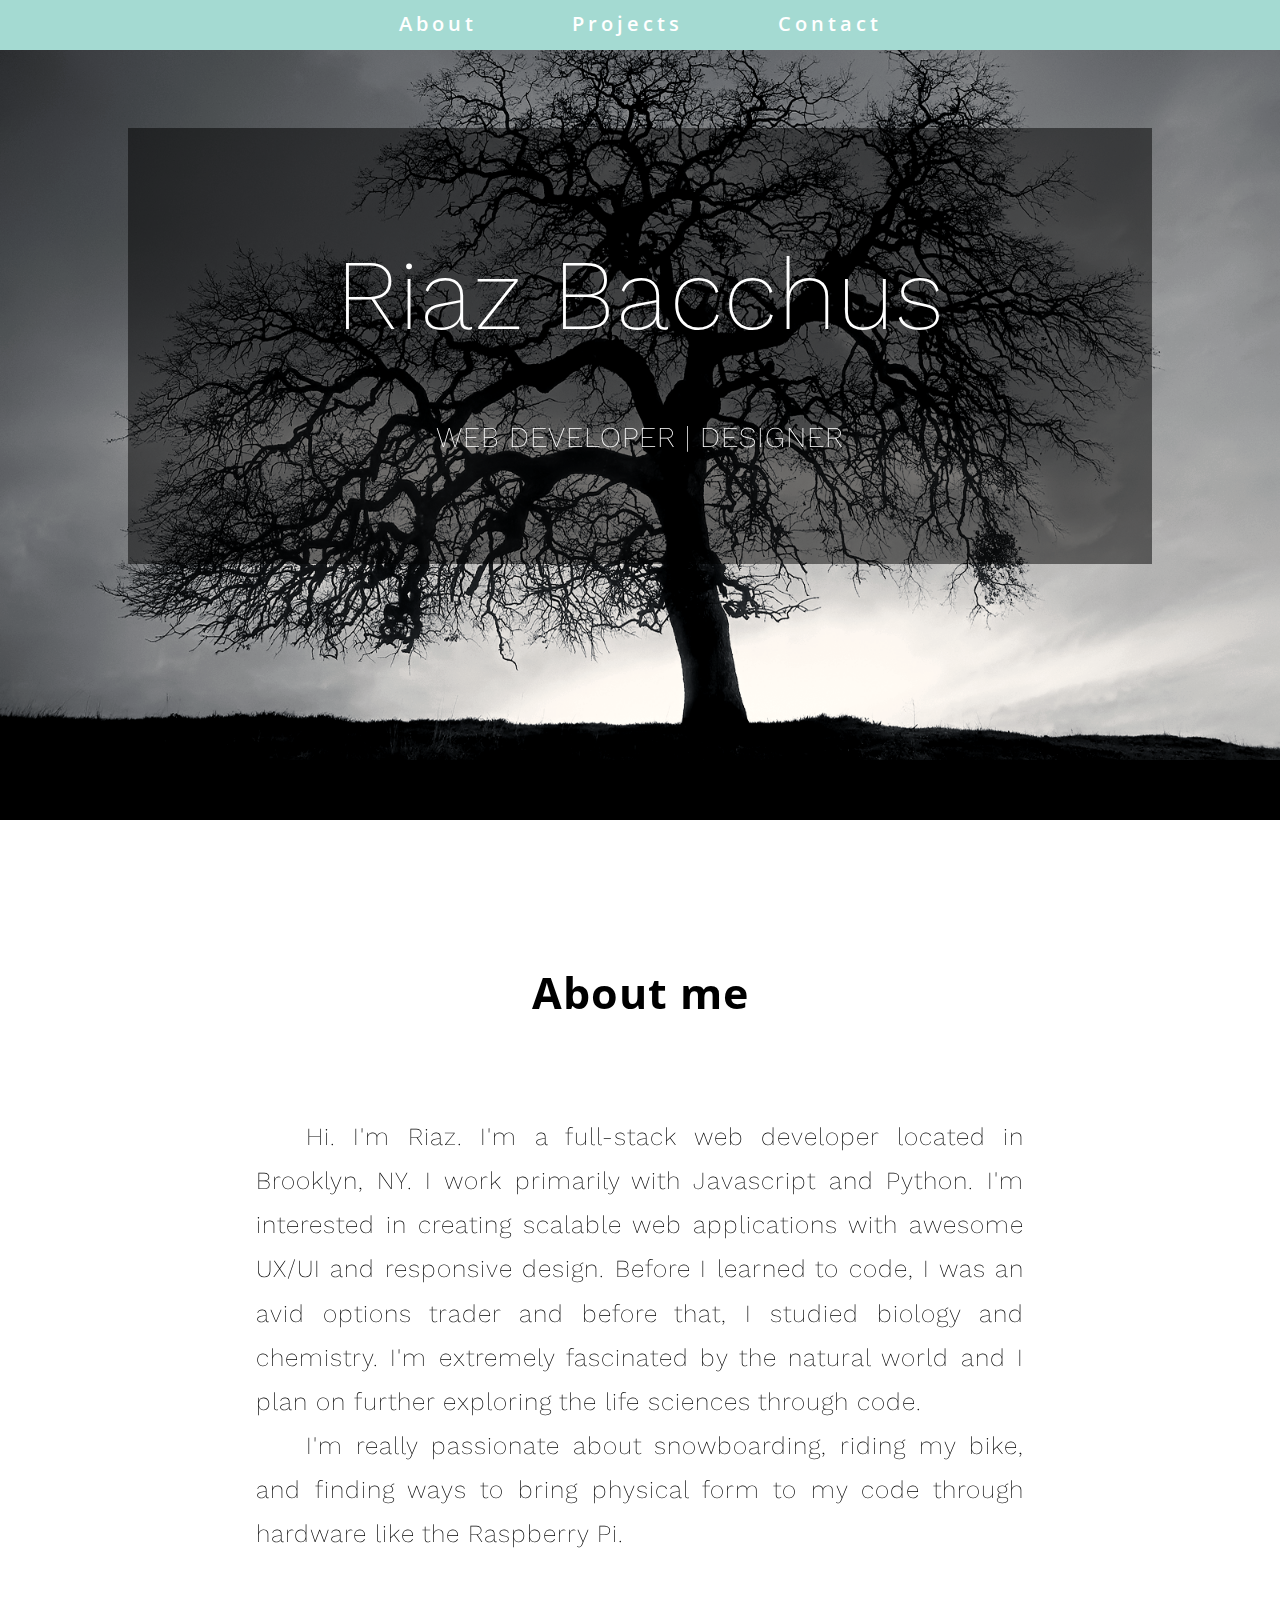
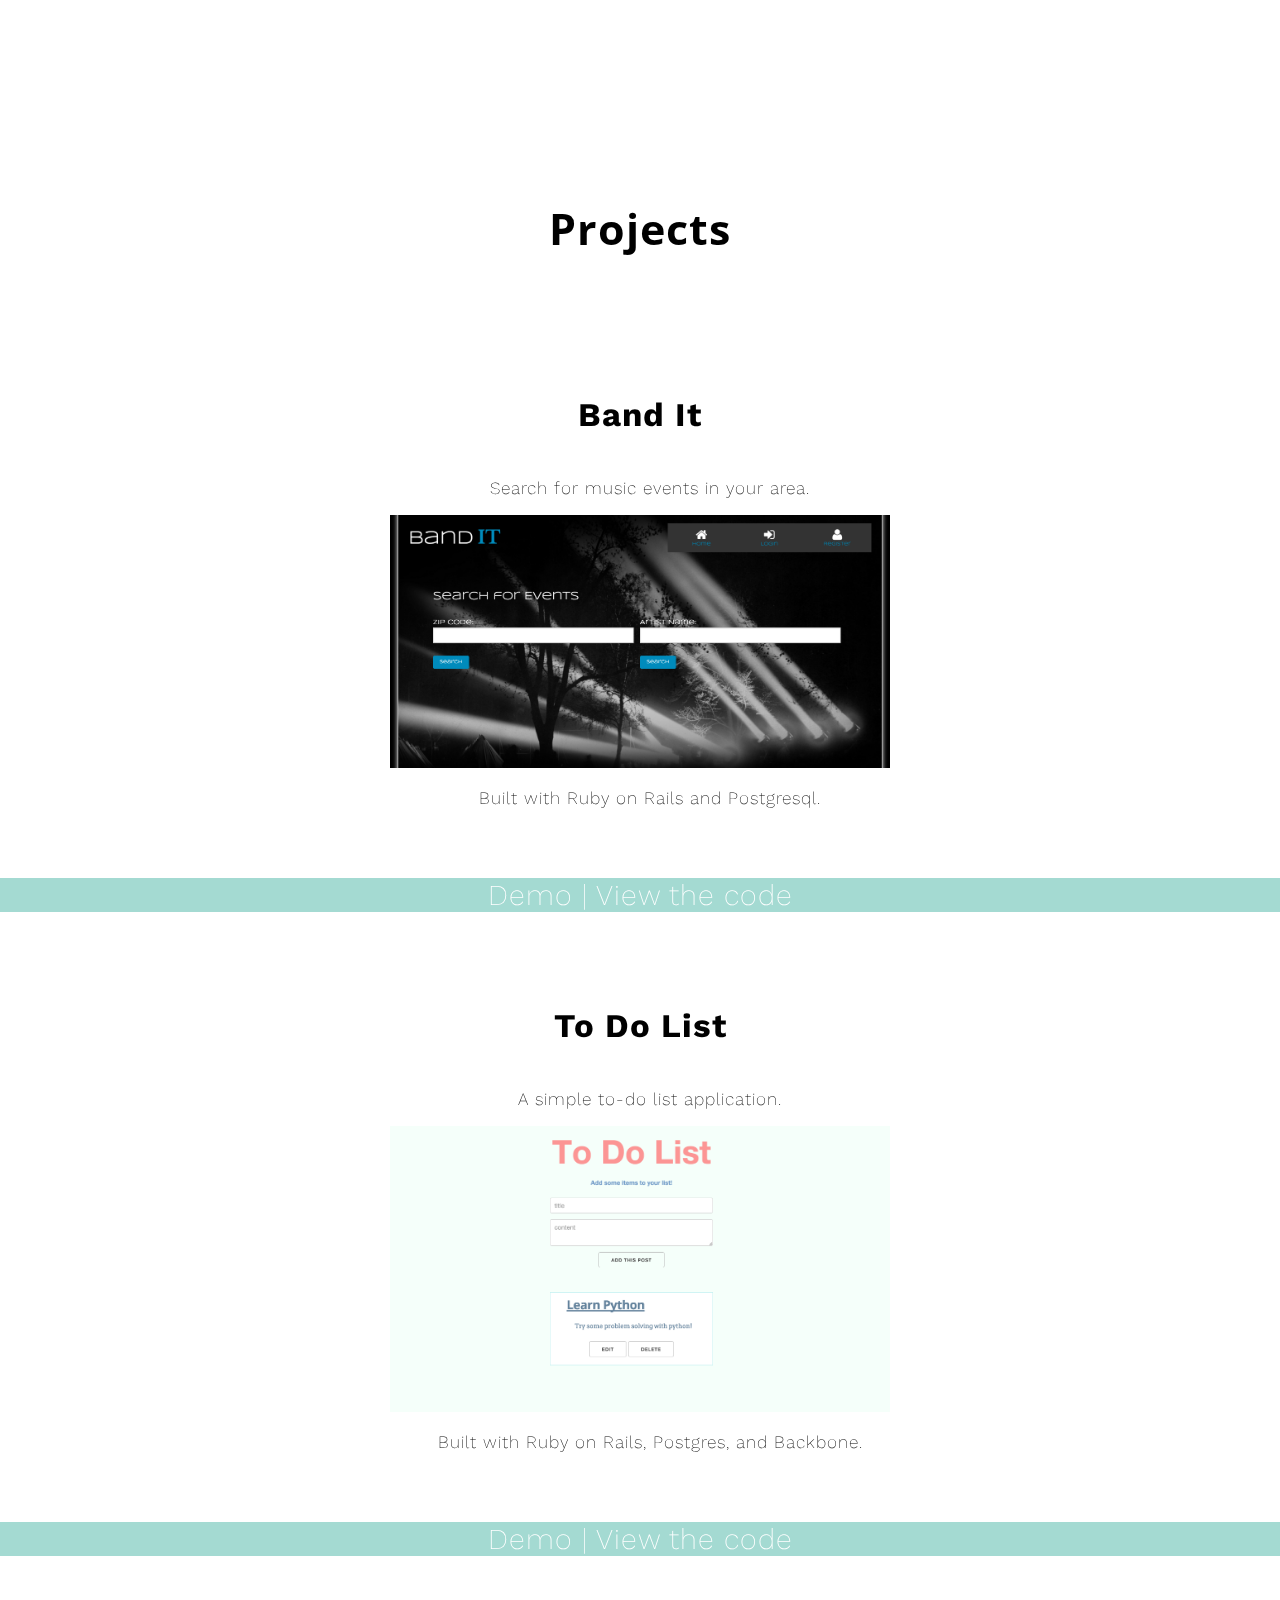
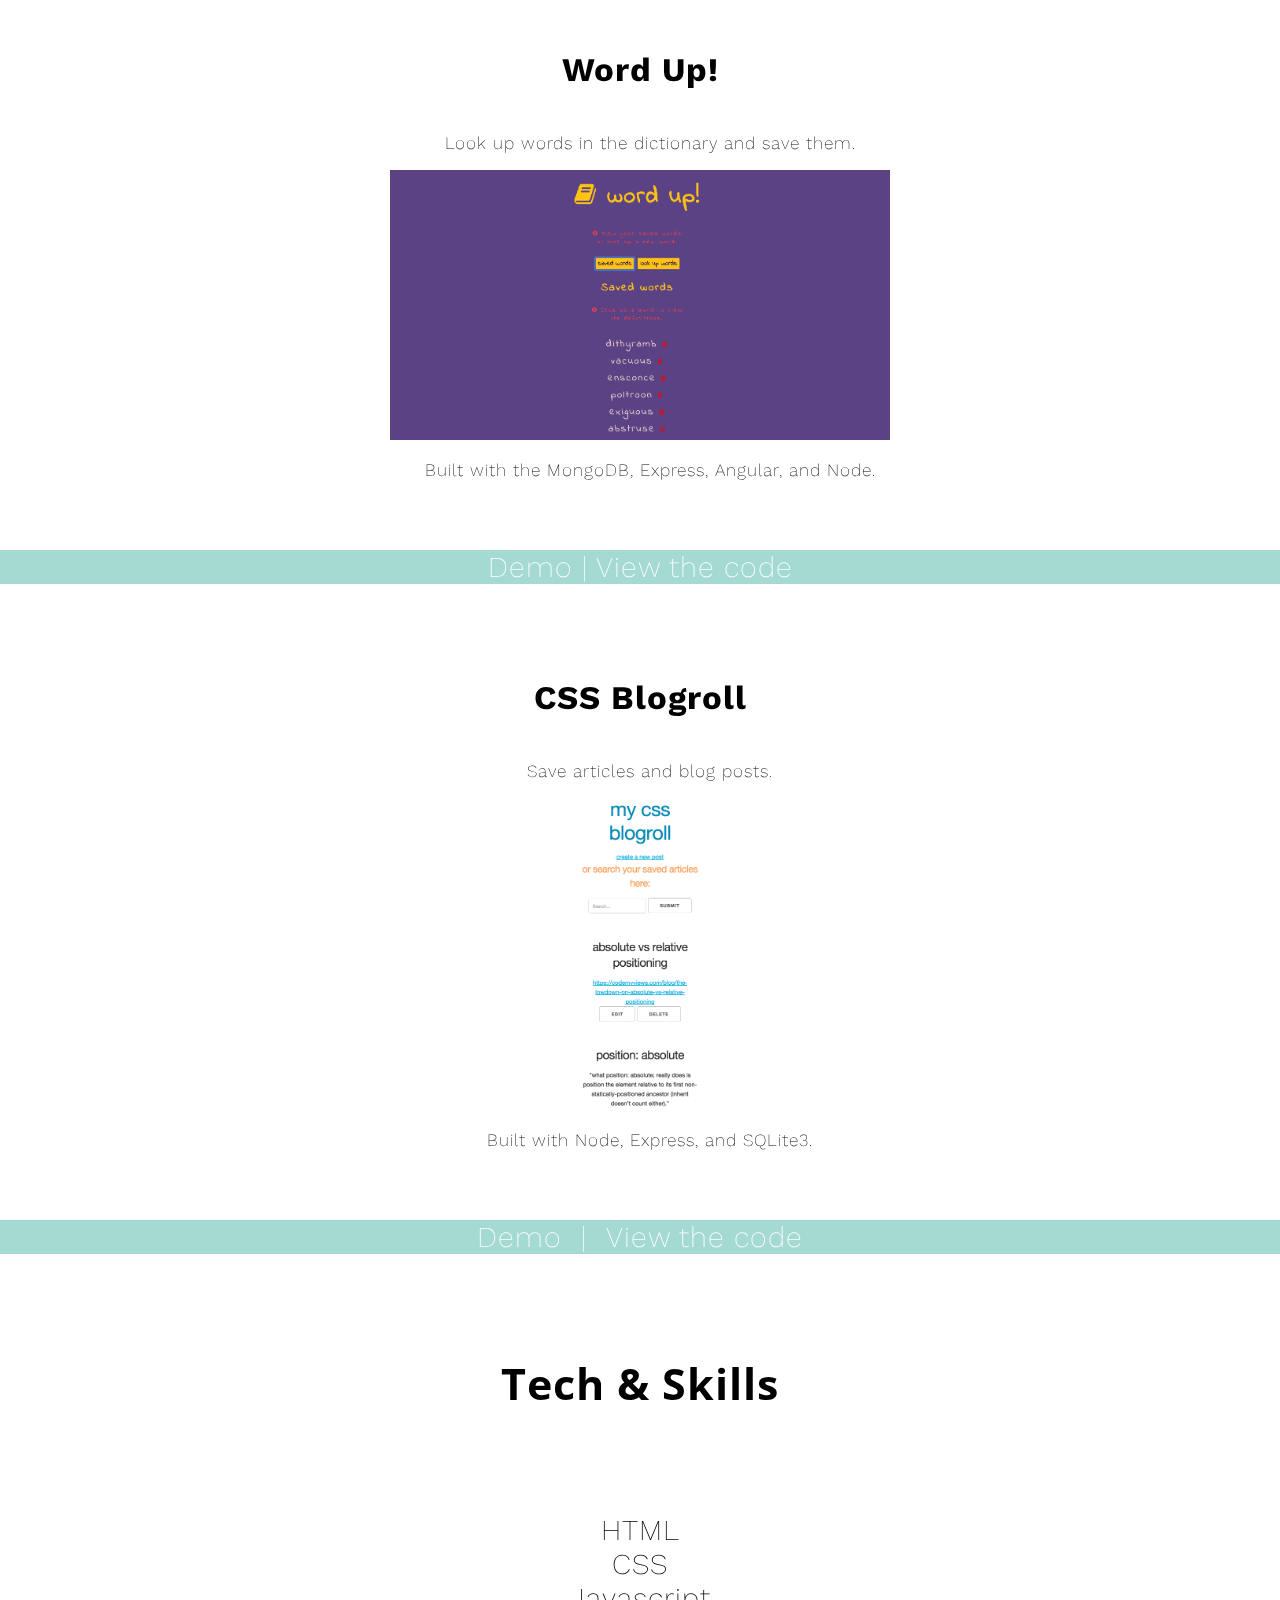
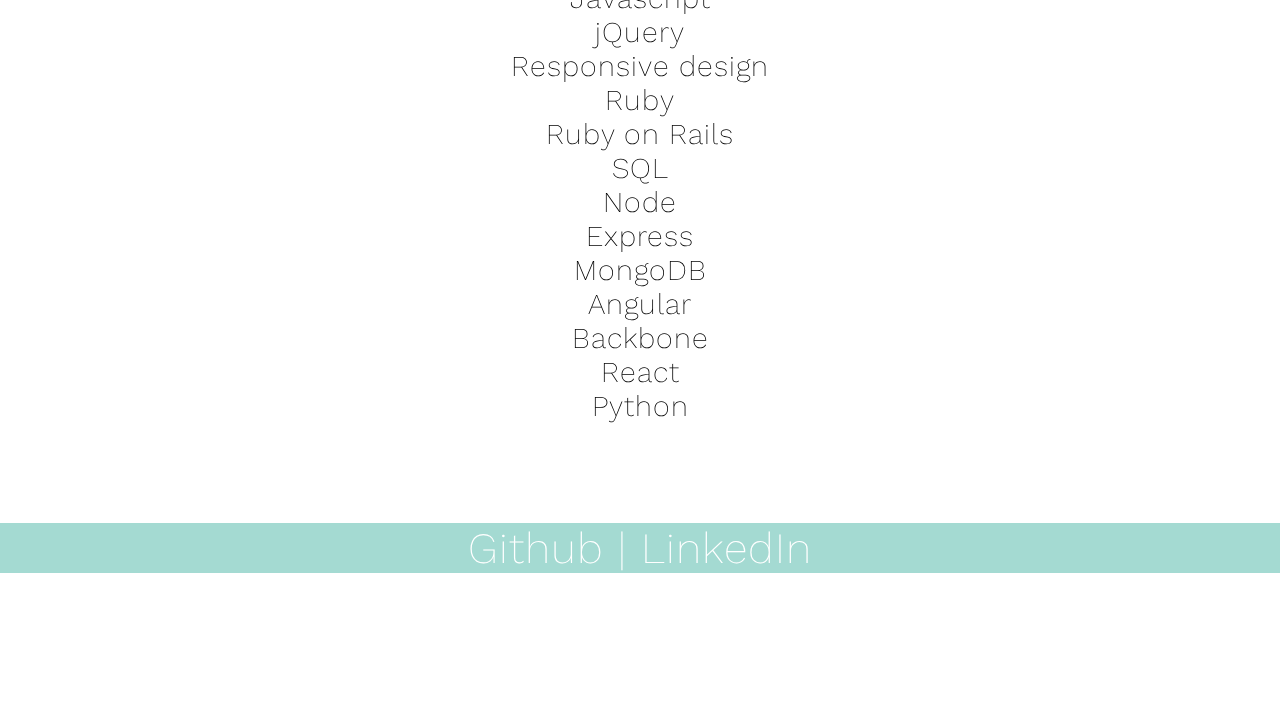
==== commit cd5842eb: "fixed broken linkedIn link and removed underlines from section titles" ====
--- a/designs/001/index.html
+++ b/designs/001/index.html
@@ -3,14 +3,8 @@
 <head>
 	<meta charset="UTF-8">
 	<meta name="viewport" content="width=device-width, initial-scale=1">
-	<link href='https://fonts.googleapis.com/css?family=Lato' rel='stylesheet' type='text/css'>
-	<link href='https://fonts.googleapis.com/css?family=Marvel' rel='stylesheet' type='text/css'>
-	<link href='https://fonts.googleapis.com/css?family=Work+Sans:300,100,200,400,500,600,700,800,900' rel='stylesheet' type='text/css'>
-	<script src="https://ajax.googleapis.com/ajax/libs/jquery/1.11.0/jquery.min.js"></script>
-	<script src="/path/to/parallax.js"></script>
-
-<!-- 	<link rel="stylesheet" media="(max-width: 640px)" href="./styles/max-640px.css">
-	<link rel="stylesheet" media="(max-width: 640px)" href="./styles/min-640px.css"> -->
+	<link href='https://fonts.googleapis.com/css?family=Work+Sans:300,200,400,600,700,800,900' rel='stylesheet' type='text/css'>
+	<link href='https://fonts.googleapis.com/css?family=Open+Sans' rel='stylesheet' type='text/css'>
 	<link rel="stylesheet" href="./styles/style.css">
 	<script type="text/javascript" src="./script.js"></script>
 	<title>Riaz Bacchus Portfolio</title>
@@ -38,17 +32,19 @@
 	<div class="container">
 		<div class="headline">
 			<header>
-				<h1>RIAZ BACCHUS</h1>
-				<h4 class="big-font">Web Developer | Designer</h2>
+				<h1>Riaz  Bacchus</h1>
+				<h4 class="big-font">WEB DEVELOPER | DESIGNER</h2>
 			</header>
 		</div>
 
 
 
-		<div class="about top-pad">
+		<div class="about">
 			<a name="about"></a>
-			<h3 class="about-color">About</h3>
-			<p> Hi. I'm Riaz. I'm a web developer and designer. For me, finding the right tool for the job is an important part of my building process which is why I love experimenting with new technologies. Whether it's building a responsive design or writing efficient database queries, I love finding ways to create the best user experience possible. </p>
+			<h3 class="about-color">About me</h3>
+			<p> Hi. I'm Riaz. I'm a full-stack web developer located in Brooklyn, NY. I work primarily with Javascript and Python. I'm interested in creating scalable web applications with awesome UX/UI and responsive design. Before I learned to code, I was an avid options trader and before that, I studied biology and chemistry. I'm extremely fascinated by the natural world and I plan on further exploring the life sciences through code. 
+			</p>
+			<p> I'm really passionate about snowboarding, riding my bike, and finding ways to bring physical form to my code through hardware like the Raspberry Pi. </p>
 		</div>
 
 		<div class="work">
@@ -72,7 +68,7 @@
 
 				<article>
 					<div class="description">
-						<h4 class="project-title">To-Do List</h4>
+						<h4 class="project-title">To Do List</h4>
 						<p>A simple to-do list application.</p>
 						<img src="./assets/to-do.png" alt="">
 						<p>Built with Ruby on Rails, Postgres, and Backbone.</p>
@@ -141,7 +137,7 @@
 			<div class="links">
 				<a href="https://github.com/yoreee" class="github">Github</a>
 				<span class="contact-color">|</span>
-				<a href="www.linkedin.com/yoreee" class="linkedin">LinkedIn</a>
+				<a href="https://www.linkedin.com/in/riazbacchus" class="linkedin">LinkedIn</a>
 			</div>
 		</div>
 	</div>
--- a/designs/001/styles/style.css
+++ b/designs/001/styles/style.css
@@ -9,9 +9,6 @@
 	font-weight: 200;
 }
 
-.headline {
-}
-
 .nav {
 	background-color: rgb(164, 218, 210);
 	height: 50px;
@@ -45,11 +42,16 @@
 	body {
 		background-color: white;
 	}
+
+	.background-image {
+		display: none;
+	}
 	
 	.nav > ul > li {
 		display: inline-block;
 		color: white;
-		padding: 15px 25px 0 20px;
+		padding: 15px 15px 0 15px;
+		font-size: 18px;
 		font-weight: 700;
 		letter-spacing: .2em;
 	}
@@ -65,17 +67,19 @@
 	}
 
 	.about > p {
-		font-size: 1.3em;
+		font-size: 1.4em;
 		text-align: justify;
-		line-height: 1.4em;
+		line-height: 1.7em;
 		vertical-align: top;
 		padding: 0 30px 0 30px;
+		text-indent: 50px;
 	}
 
 	.about {
 		padding: 100px 0 100px 0;
 	}
-	
+
+
 	.contact {
 		font-size: 3em;
 		margin: 100px 0 50px 0;
@@ -131,9 +135,9 @@
 	}
 
 	.headline {
-		width: 80%;
+		width: 89%;
 		margin: 0 auto;
-		padding: 180px 0 140px 0;
+		padding: 180px 0px 140px 0px;
 		color: white;
 		overflow: visible;
 	}
@@ -187,8 +191,10 @@
 	.nav > ul > li {
 		display: inline-block;
 		color: white;
-		padding: 15px 55px 0 50px;
-		font-weight: 700;
+		padding: 10px 45px 0 45px;
+		font-family: 'Open Sans', sans-serif;
+		font-size: 20px;
+		font-weight: 600;
 		letter-spacing: .2em;
 	}
 	.background-image {
@@ -211,13 +217,13 @@
 		width: 100%;
 		/*height: 100%;*/
 		/*min-height: 28.5rem;*/
-		top: -260px;
+		top: -200px;
 		/*left: -50%;
 		/*overflow: auto;*/
 	}
 
 	.headline {
-		width: 100%;
+		width: 80%;
 		margin: 0 auto;
 		padding: 10% 0 20% 0;
 		color: white;
@@ -227,7 +233,7 @@
 	}
 
 	.headline > header > h1 {
-		font-size: 80px;
+		font-size: 100px;
 		font-weight: 200;
 	}
 	
@@ -235,41 +241,49 @@
 
 	header {
 		background-color: rgba(0, 0, 0, 0.5);
-		padding: 20px 15px 10px 15px;
+		padding: 4% 15px 7% 15px;
 		height: auto;
 	}
 
 	.description > h4 {
 		text-align: center;
+		font-size: 33px;
 		/*padding-left: 30px;*/
 	}
 
 	.description > p {
 		text-align: center;
+		font-size: 1.2em;
 		padding: 0 10px 0 30px;
 	}
 
 	.description > img {
 		width: 50%;
+		max-width: 500px;
 	}
 
 	.about > p {
-		font-size: 1.3em;
+		font-size: 1.7em;
 		text-align: justify;
-		line-height: 1.4em;
+		line-height: 1.8em;
 		vertical-align: top;
 		padding: 0 30px 0 30px;
-		width: 70%;
+		width: 60%;
 		margin: 0 auto;
+		text-indent: 50px;
 	}
 
 	.about {
-		padding: 100px 0 100px 0;
+		padding: 100px 0 150px 0;
 		z-index: 100;
 		background: white;
 
 	}
-
+	
+	.about > h3 {
+		padding: 0 0 50px 0;
+	}
+	
 	
 	.contact {
 		font-size: 3em;
@@ -293,9 +307,10 @@
 		padding: 0;
 	}
 	.tech > ul {
-		font-size: 1.5em;
+		font-size: 2em;
 		margin: 0;
-		padding: 0 0 100px 0;
+		list-style: none;
+		padding: 100px 0 100px 0;
 	}
 	.work {
 		padding: 50px 0 100px 0;
@@ -311,24 +326,17 @@
 		position: relative;
 	}
 
-	ul {
-		list-style: none;
-		padding-left: 0;
-	}
-
 	h3 {
 		font-size: 3em;
-		font-family: 'Marvel', sans-serif;
-
-		text-decoration: underline;
+		font-family: 'Open Sans', sans-serif;
 	}
 
 	h1 {
-		font-size: 2.3em;
+		/*font-size: 2.3em;*/
 	}
 
 	.big-font {
-		font-size: 1.5em;
+		font-size: 2.0em;
 		font-weight: 200;
 	}
 
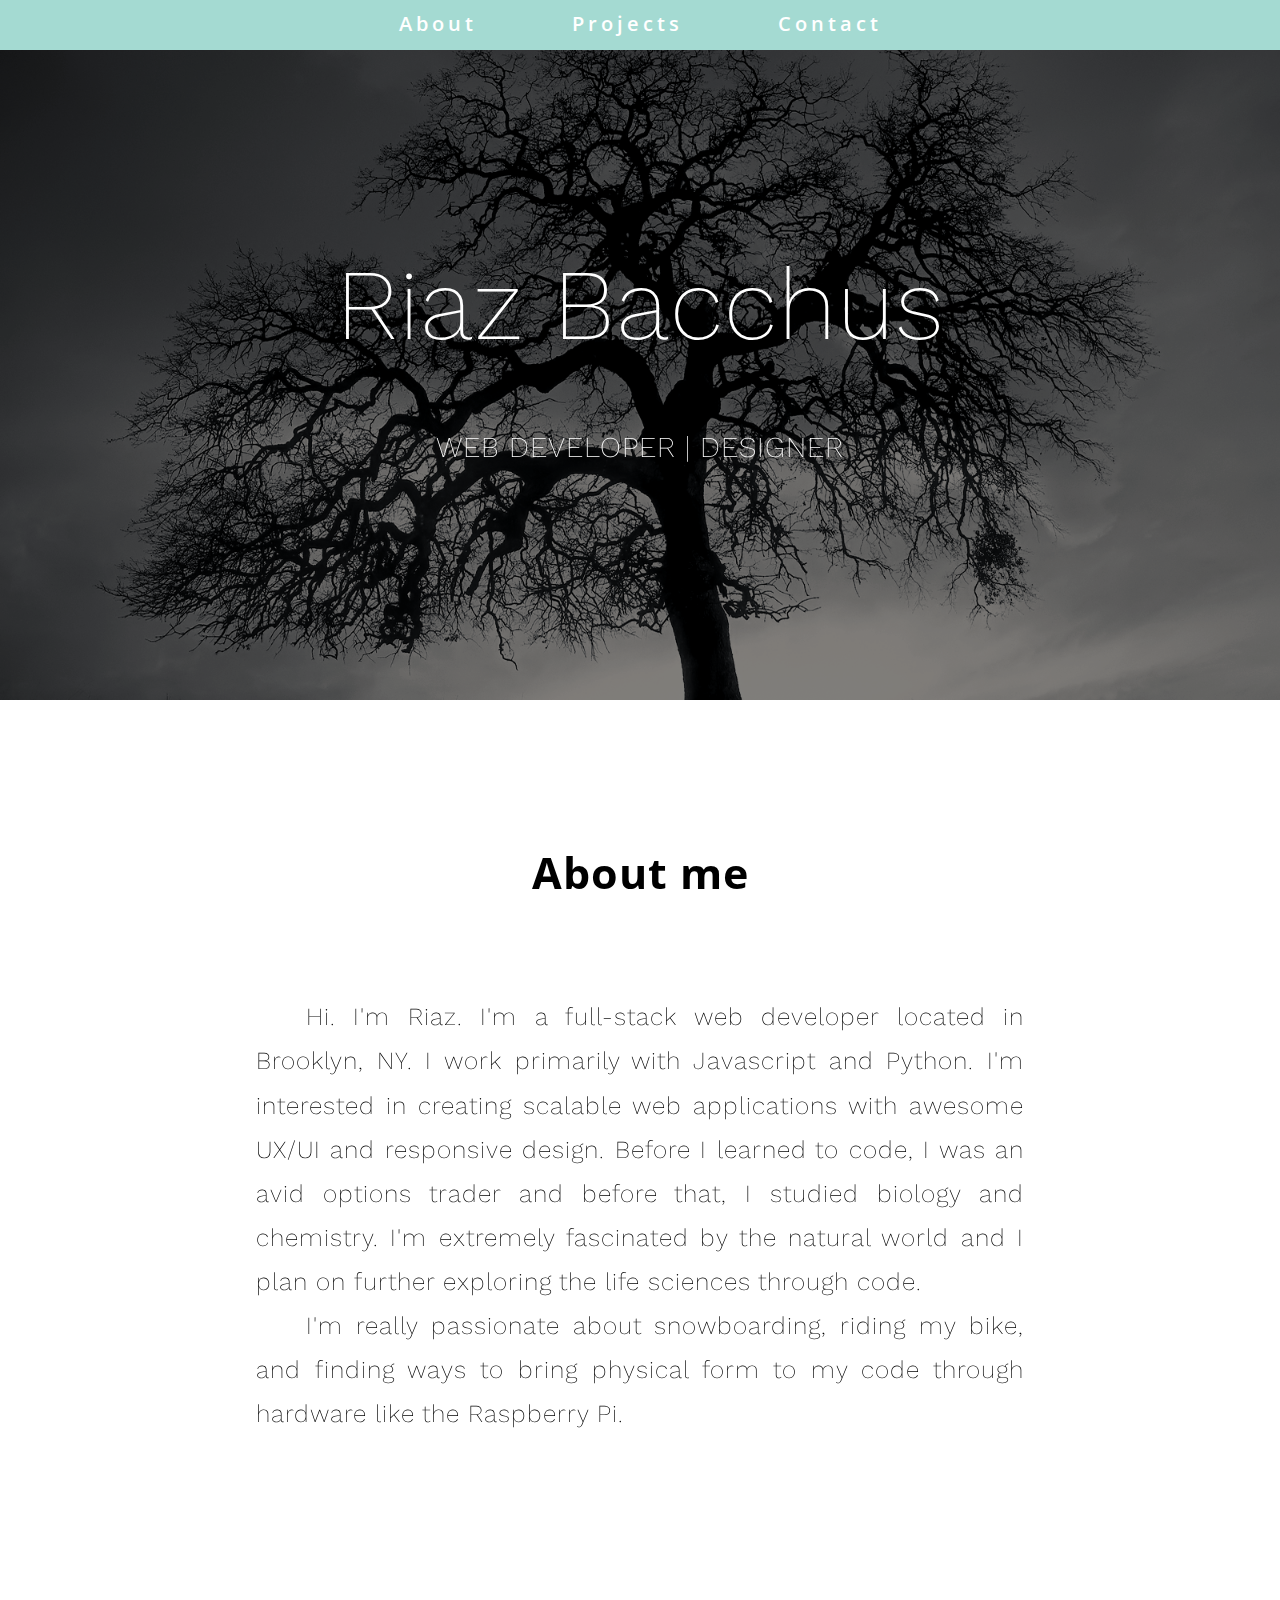
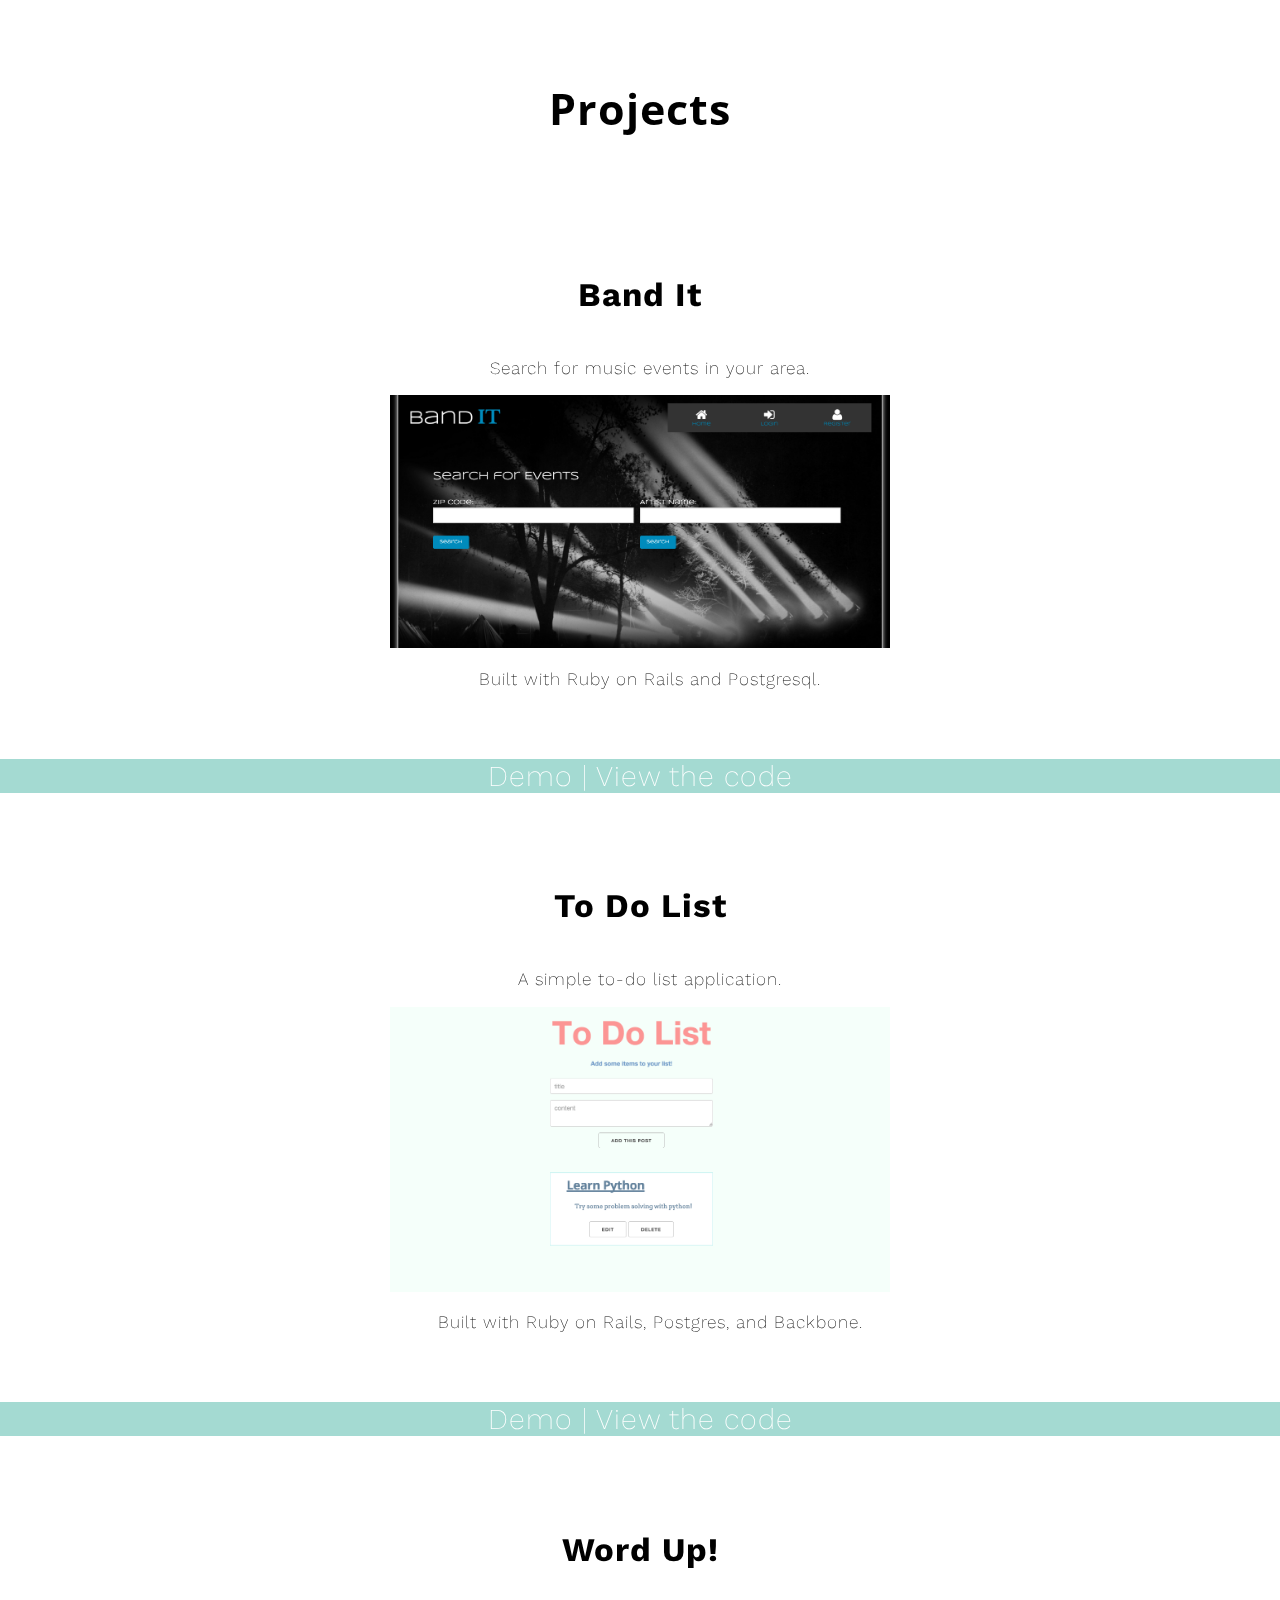
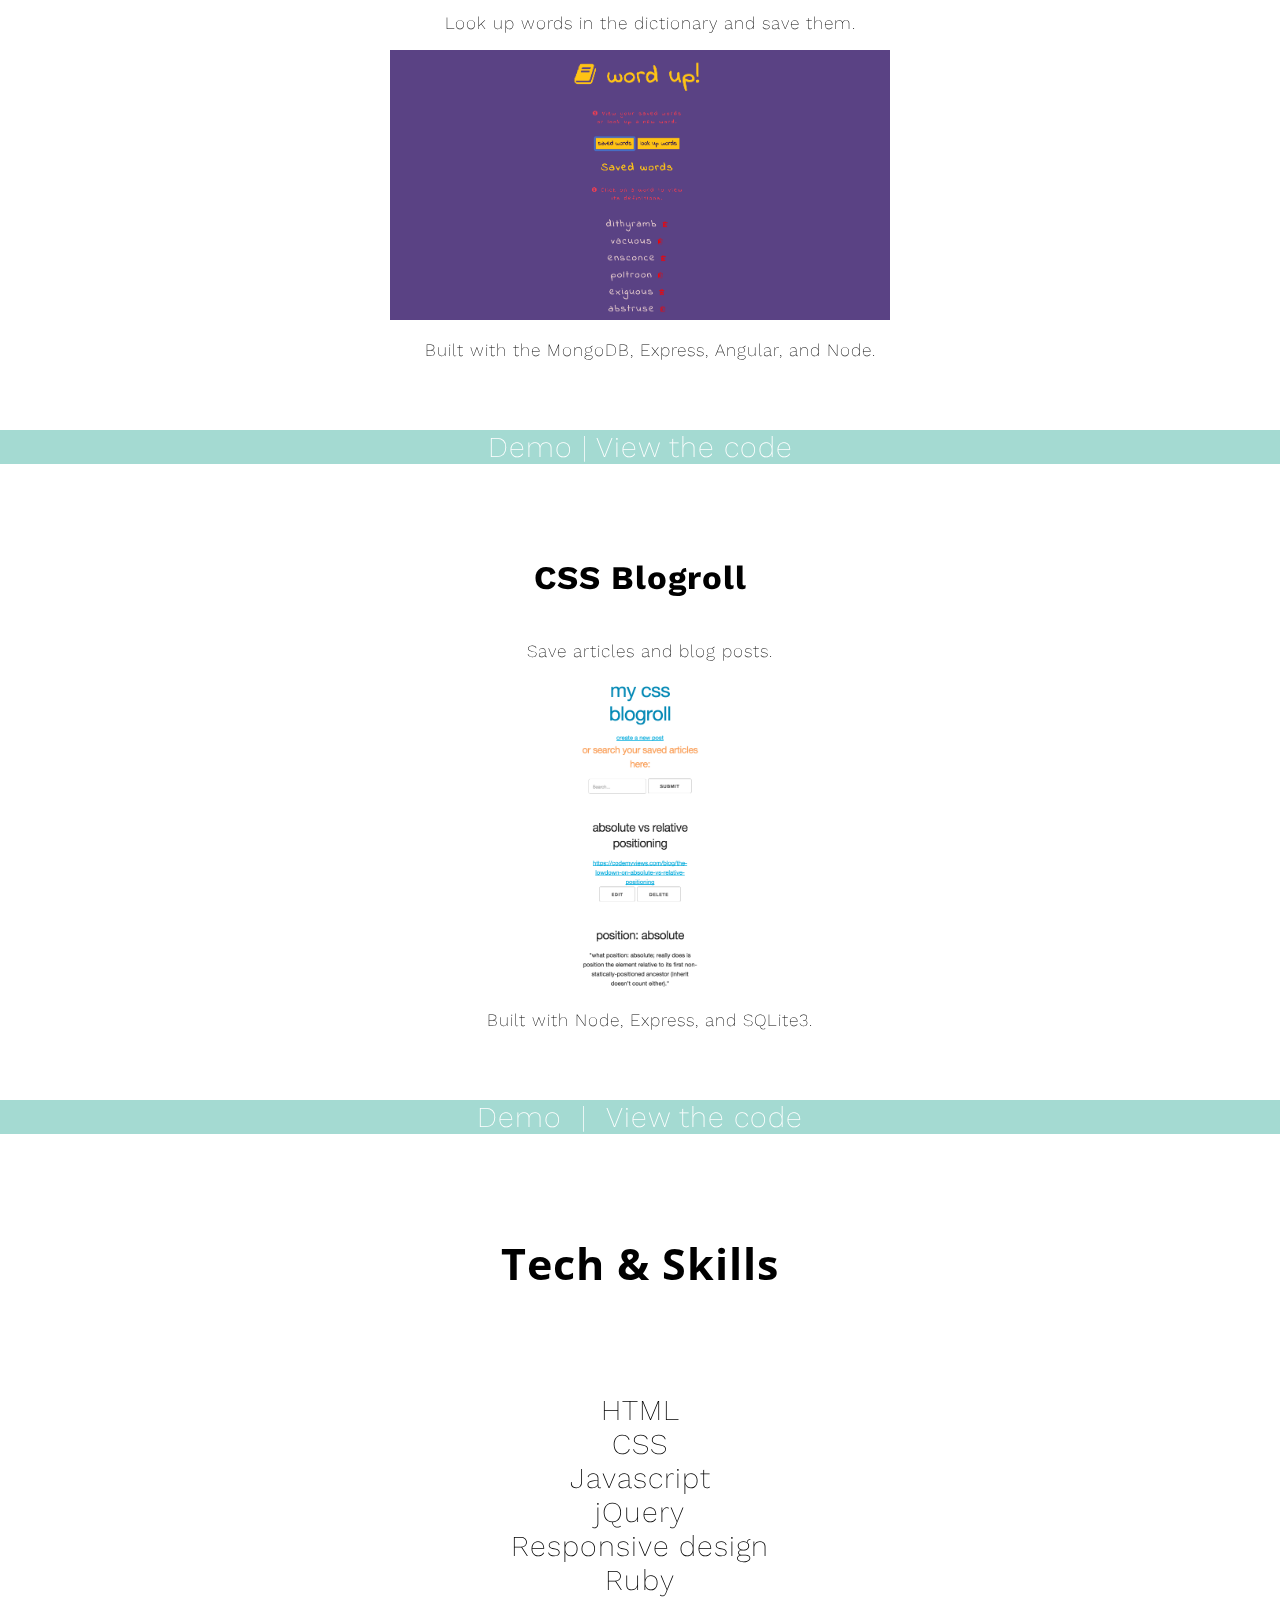
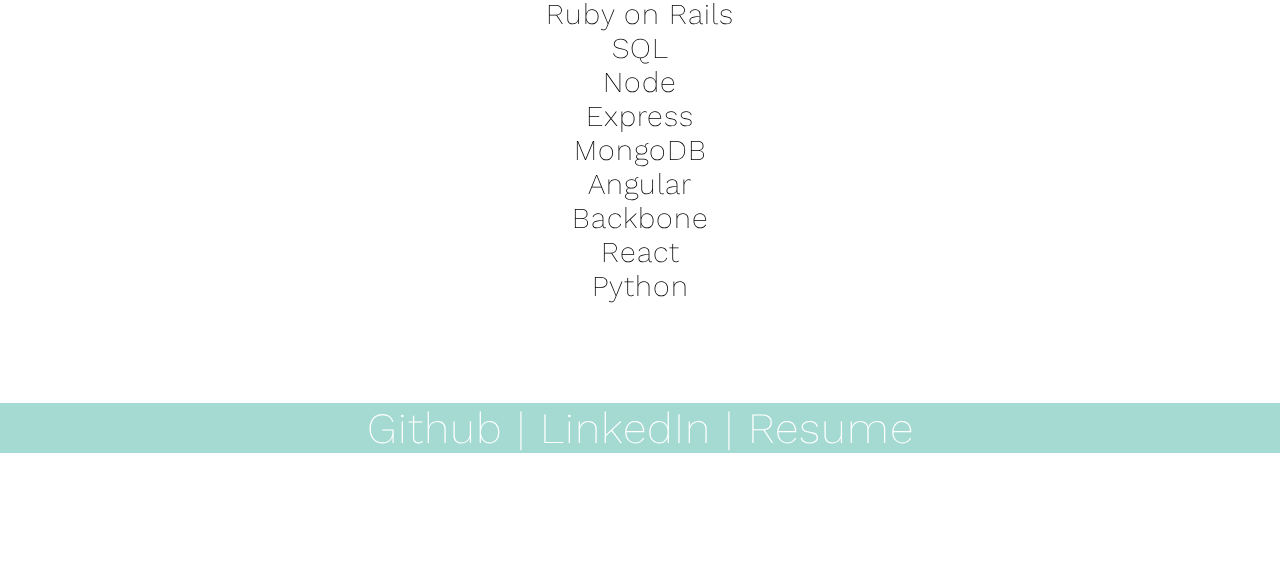
==== commit 8a509005: "added favicon and resume" ====
--- a/designs/001/index.html
+++ b/designs/001/index.html
@@ -3,6 +3,7 @@
 <head>
 	<meta charset="UTF-8">
 	<meta name="viewport" content="width=device-width, initial-scale=1">
+	<link rel="icon" href="./assets/favicon.ico" type="image/x-icon" />
 	<link href='https://fonts.googleapis.com/css?family=Work+Sans:300,200,400,600,700,800,900' rel='stylesheet' type='text/css'>
 	<link href='https://fonts.googleapis.com/css?family=Open+Sans' rel='stylesheet' type='text/css'>
 	<link rel="stylesheet" href="./styles/style.css">
@@ -138,6 +139,8 @@
 				<a href="https://github.com/yoreee" class="github">Github</a>
 				<span class="contact-color">|</span>
 				<a href="https://www.linkedin.com/in/riazbacchus" class="linkedin">LinkedIn</a>
+				<span>|</span>
+				<a href="./assets/resumeYV.pdf">Resume</a>
 			</div>
 		</div>
 	</div>
--- a/designs/001/styles/style.css
+++ b/designs/001/styles/style.css
@@ -15,6 +15,7 @@
 	position: fixed;
 	width: 100%;
 	z-index: 3;
+	top: 0;
 }
 
 
@@ -223,15 +224,23 @@
 	}
 
 	.headline {
-		width: 80%;
+		height: 700px;
+		width: 100%;
 		margin: 0 auto;
-		padding: 10% 0 20% 0;
+		/*padding: 10% 0 20% 0;*/
 		color: white;
 		overflow: visible;
 		background-color: transparent;
 		z-index: 1;
 	}
 
+	header {
+		background-color: rgba(0, 0, 0, 0.5);
+		padding: 14% 0px 0 0px;
+		width: 100%;
+		height: 600px;
+	}
+
 	.headline > header > h1 {
 		font-size: 100px;
 		font-weight: 200;
@@ -239,11 +248,6 @@
 	
 
 
-	header {
-		background-color: rgba(0, 0, 0, 0.5);
-		padding: 4% 15px 7% 15px;
-		height: auto;
-	}
 
 	.description > h4 {
 		text-align: center;
